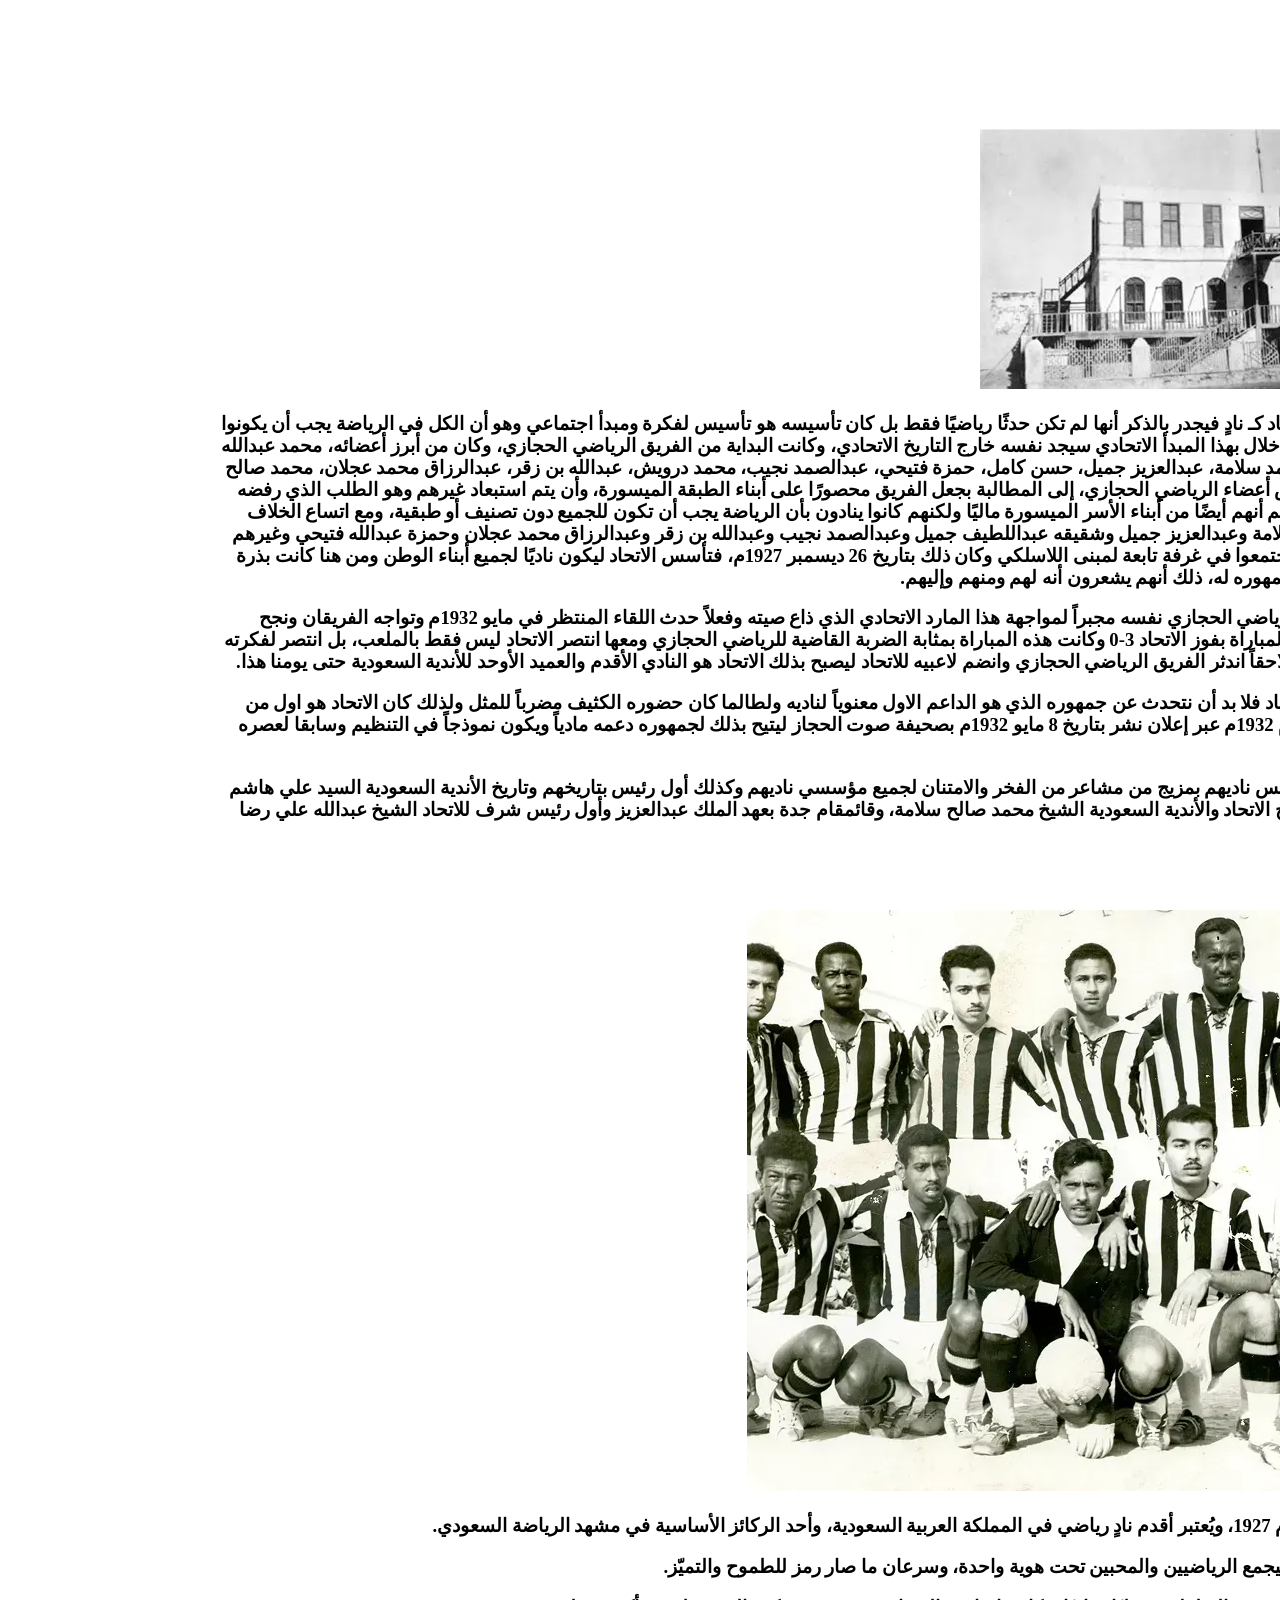
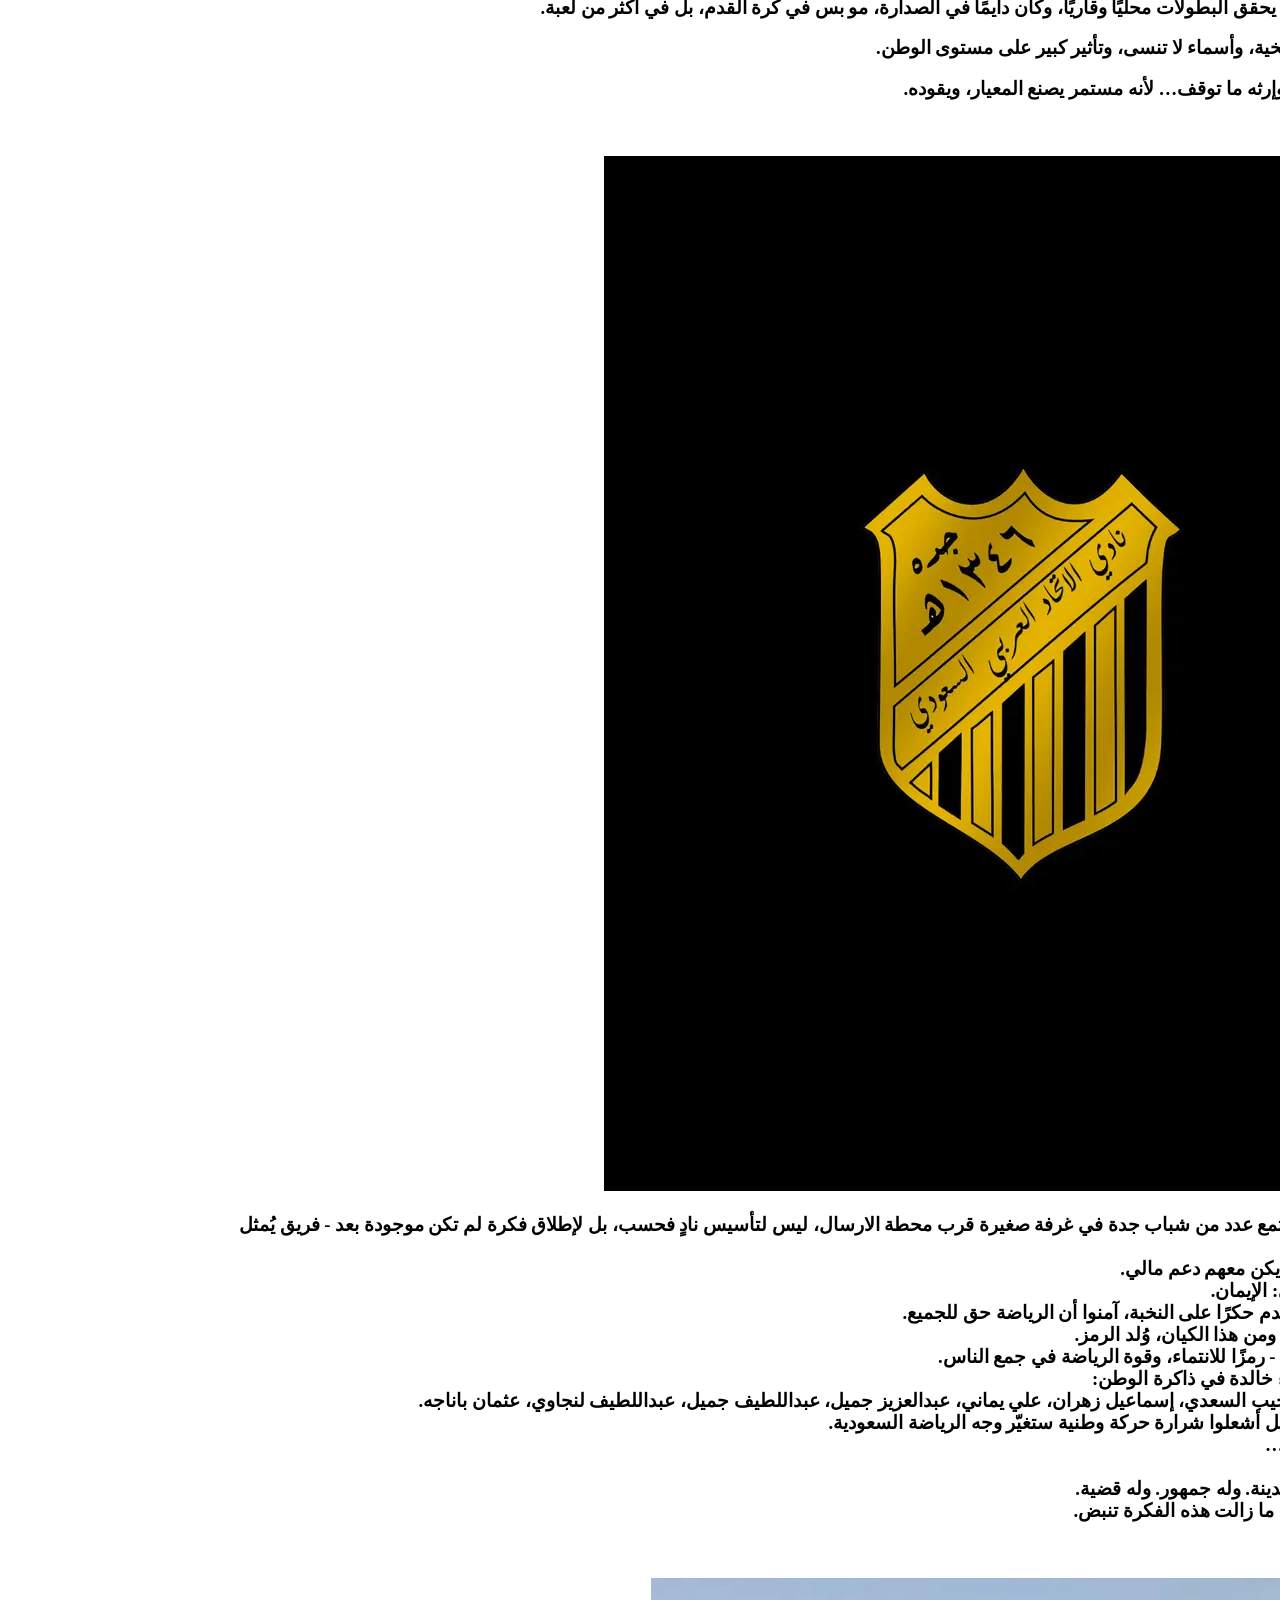
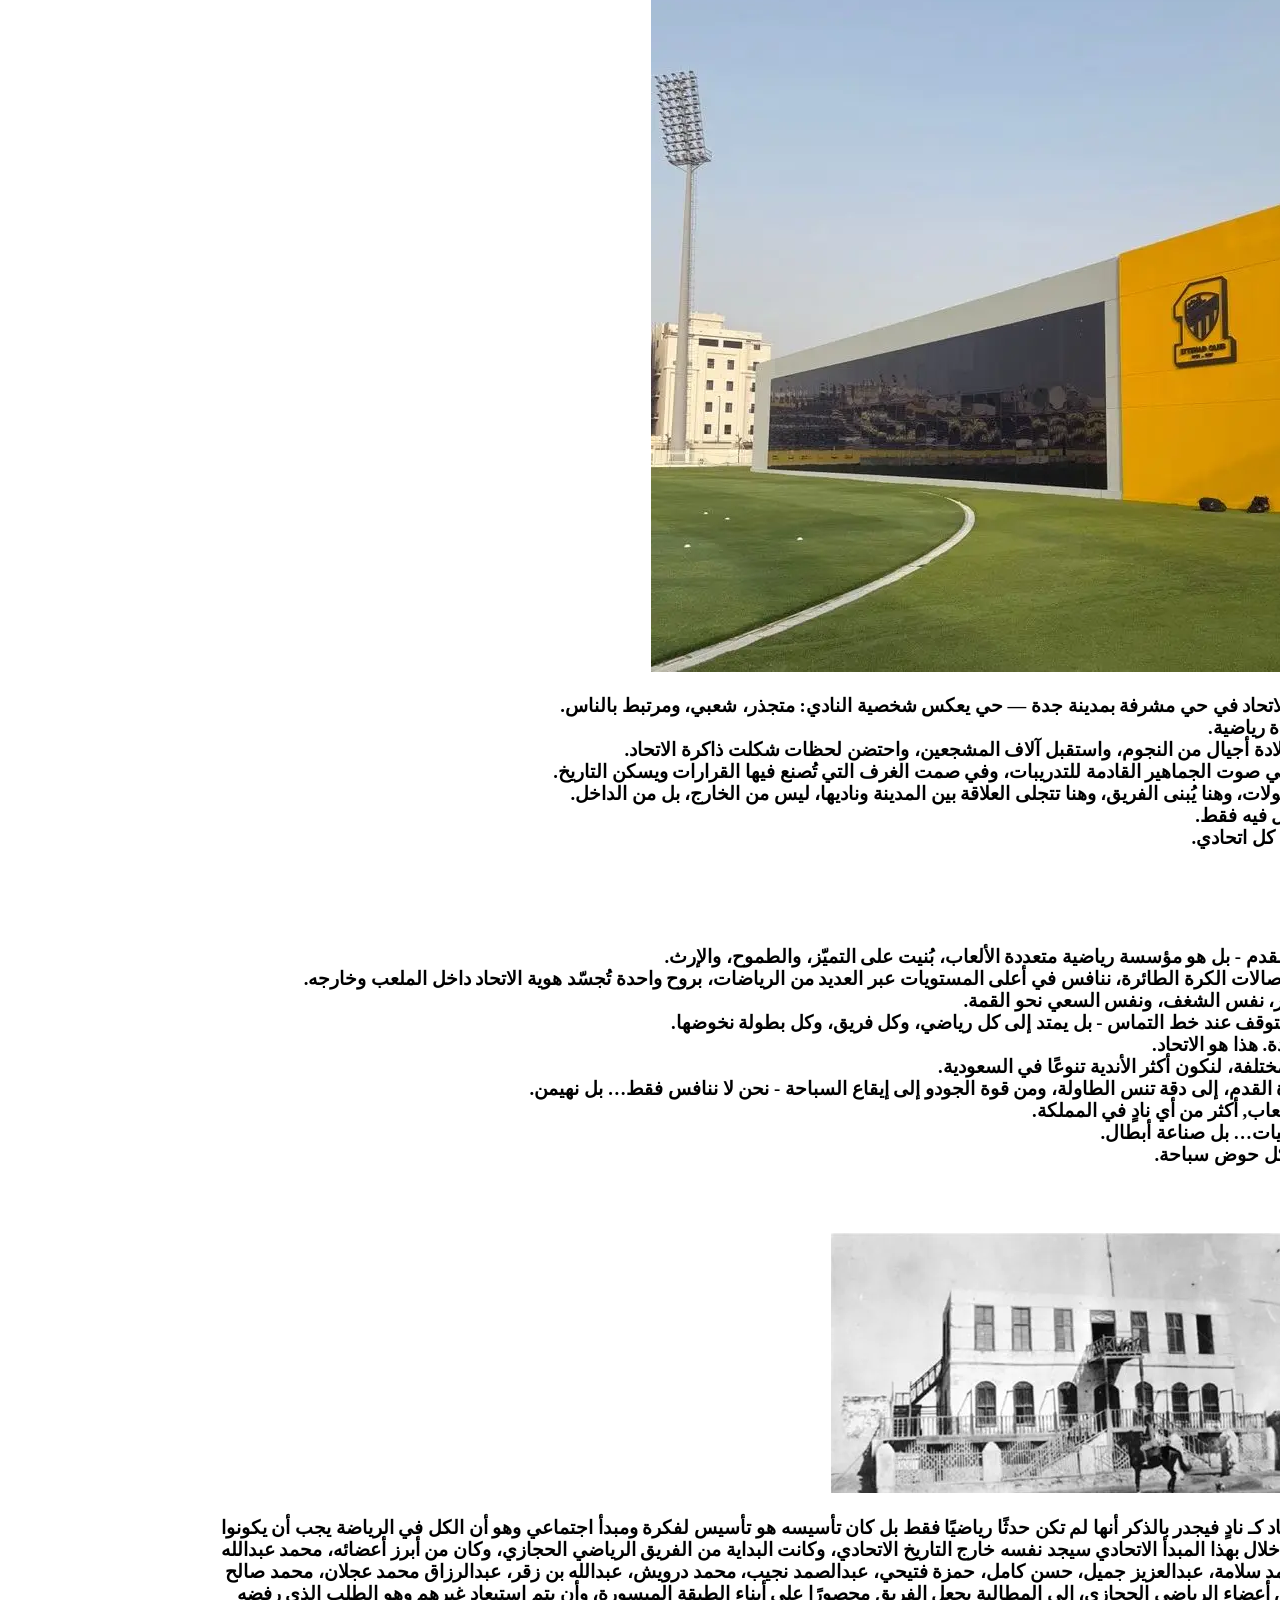
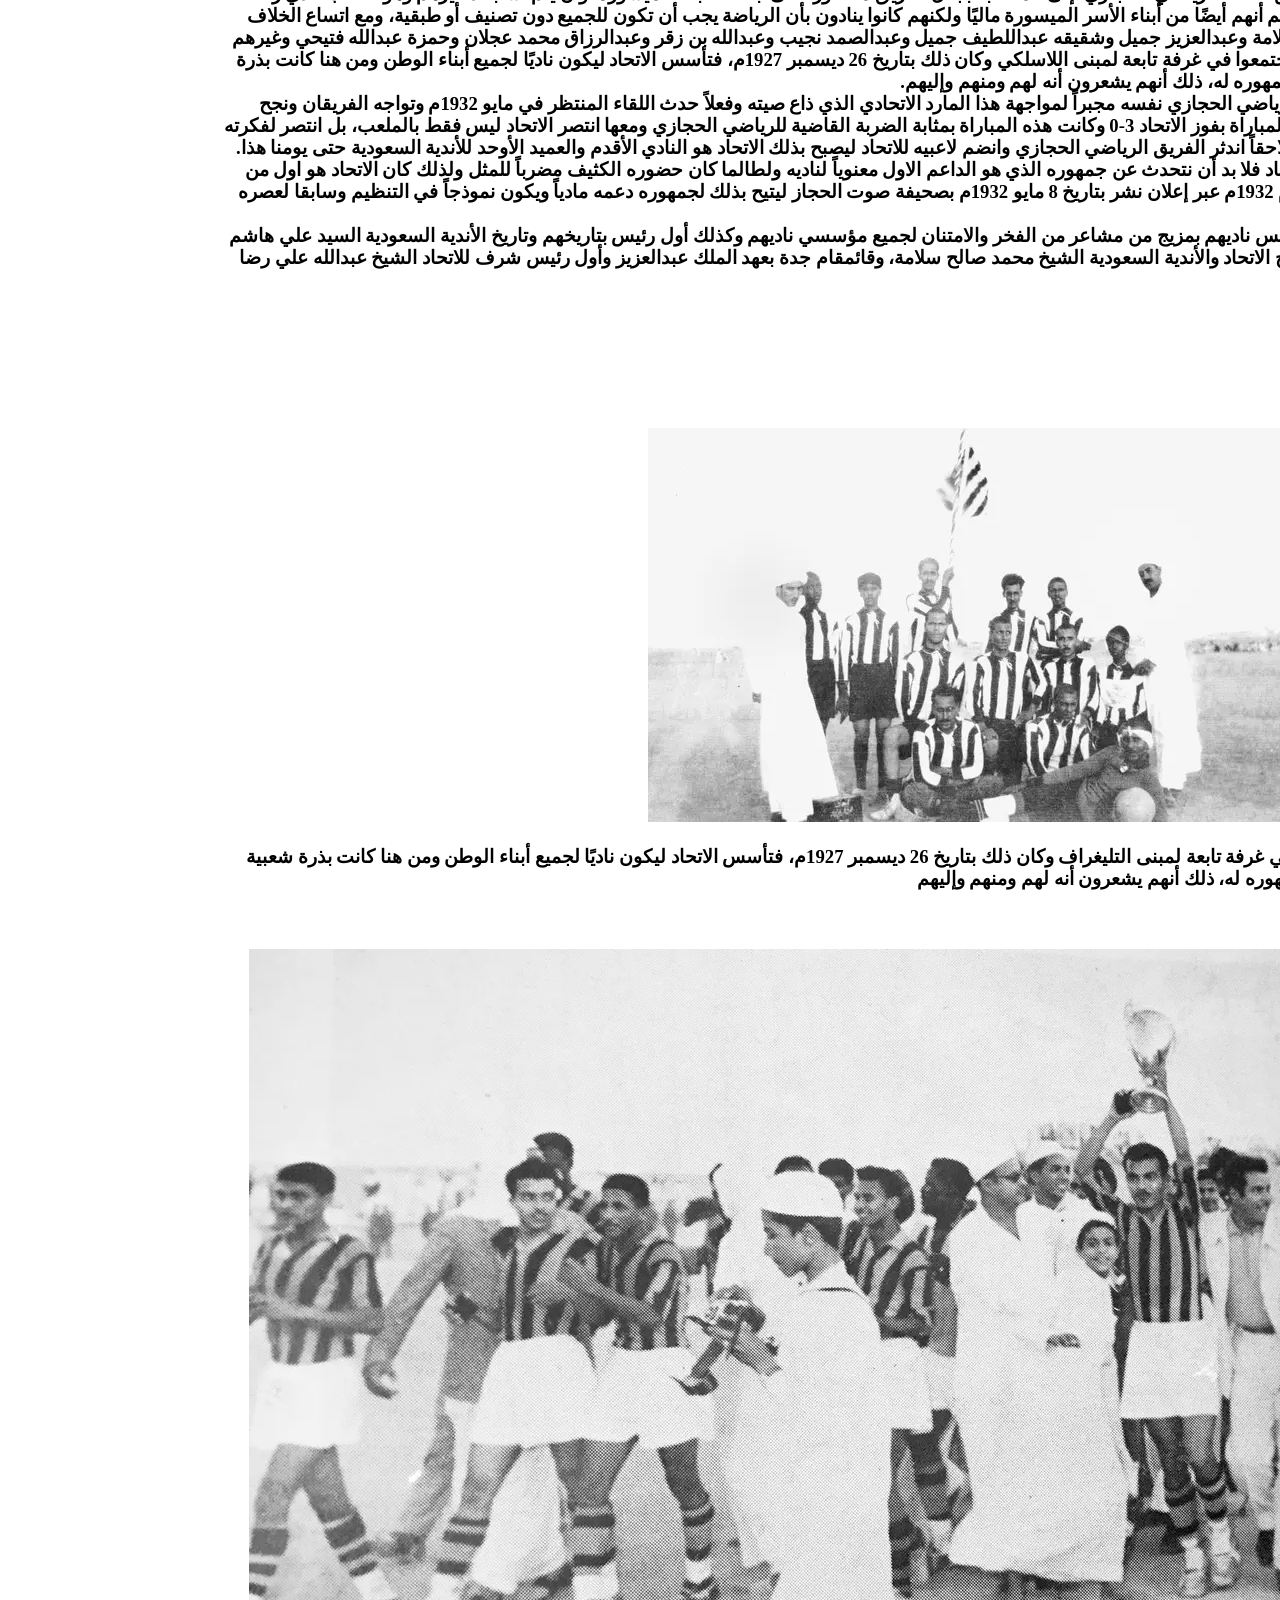
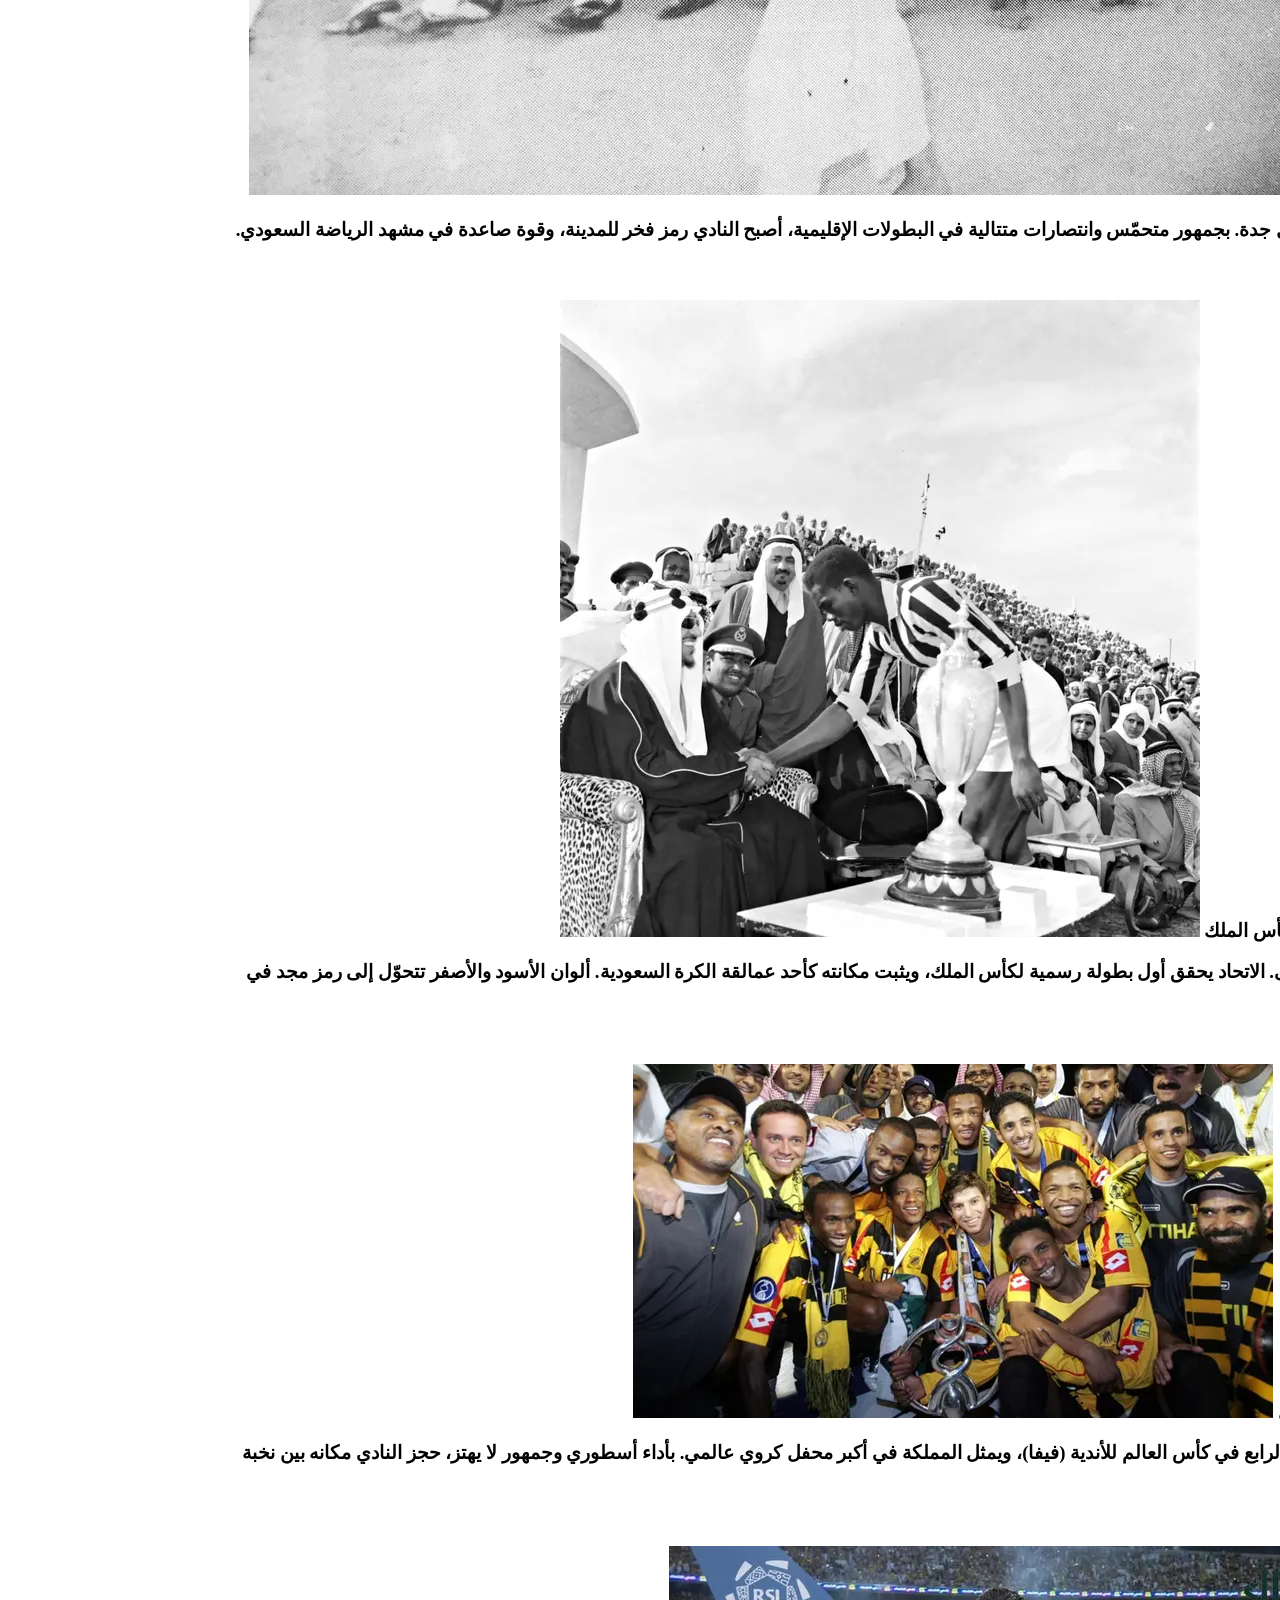
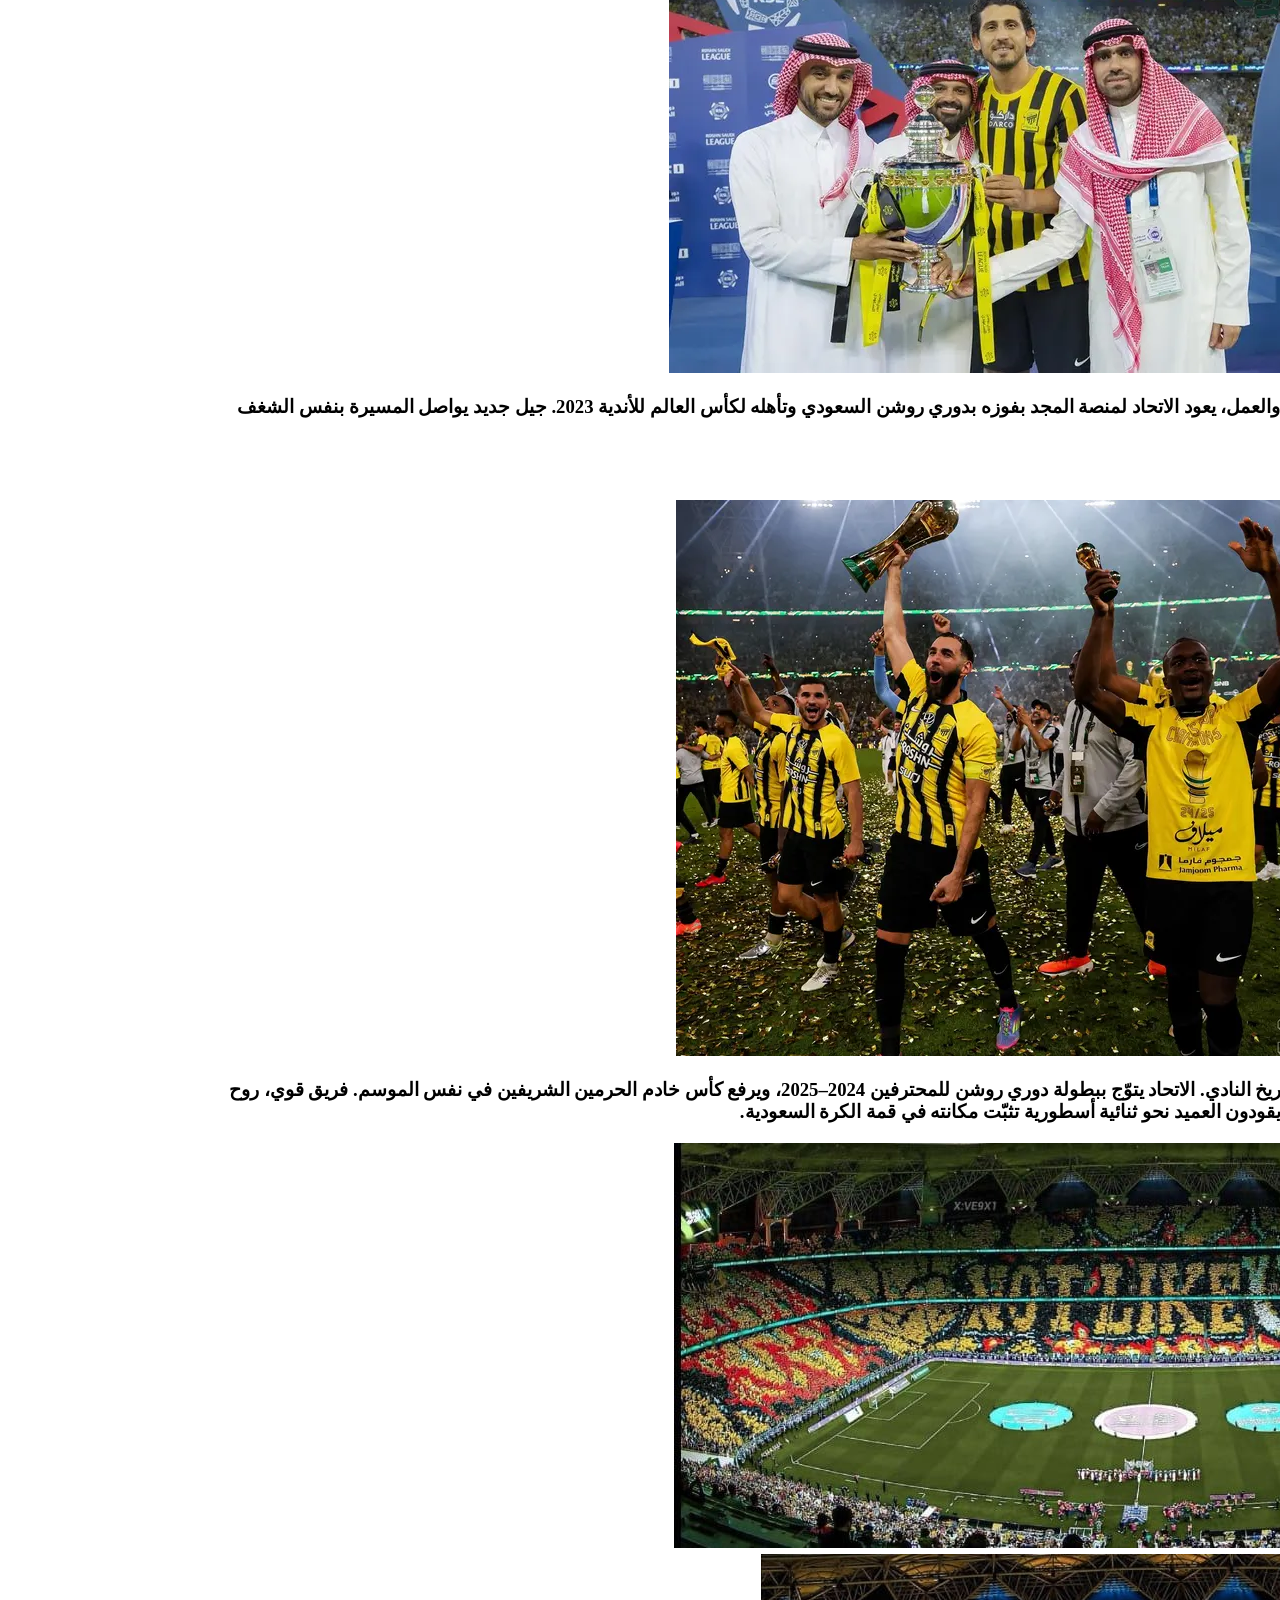
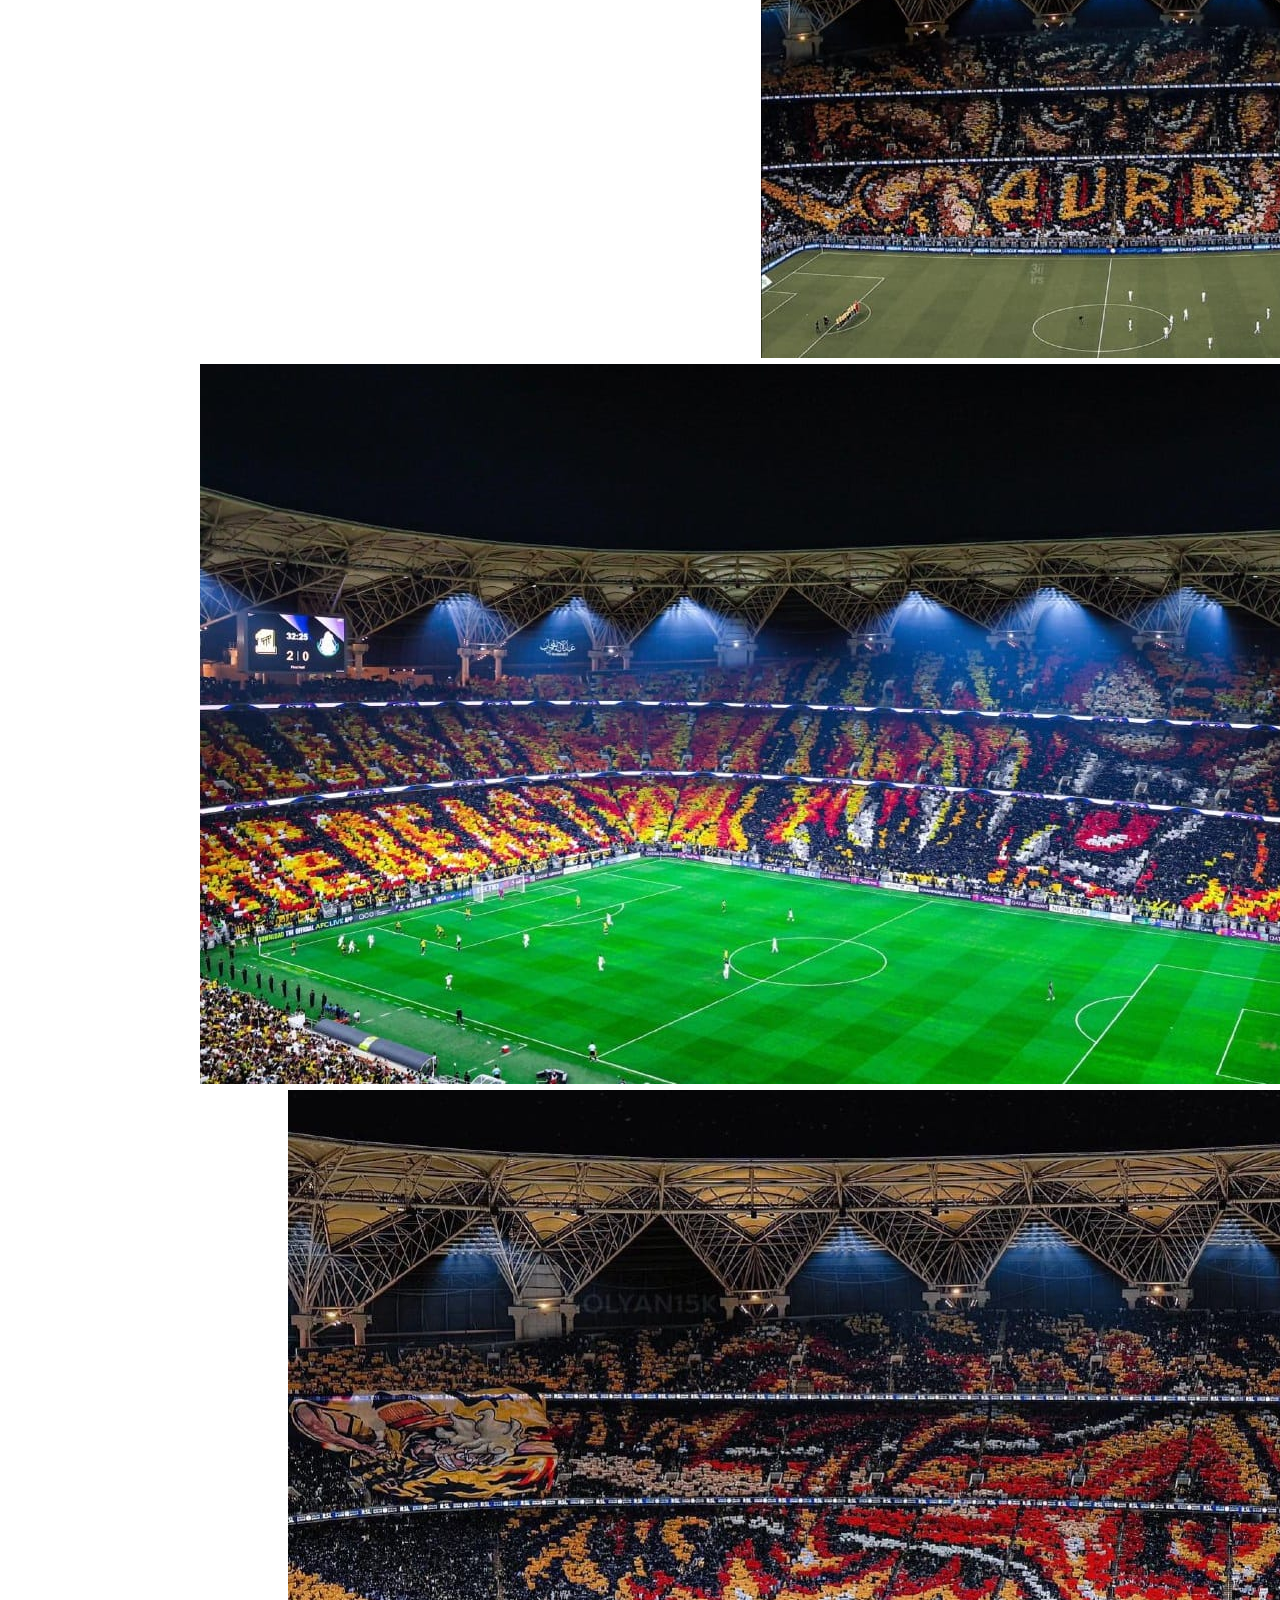
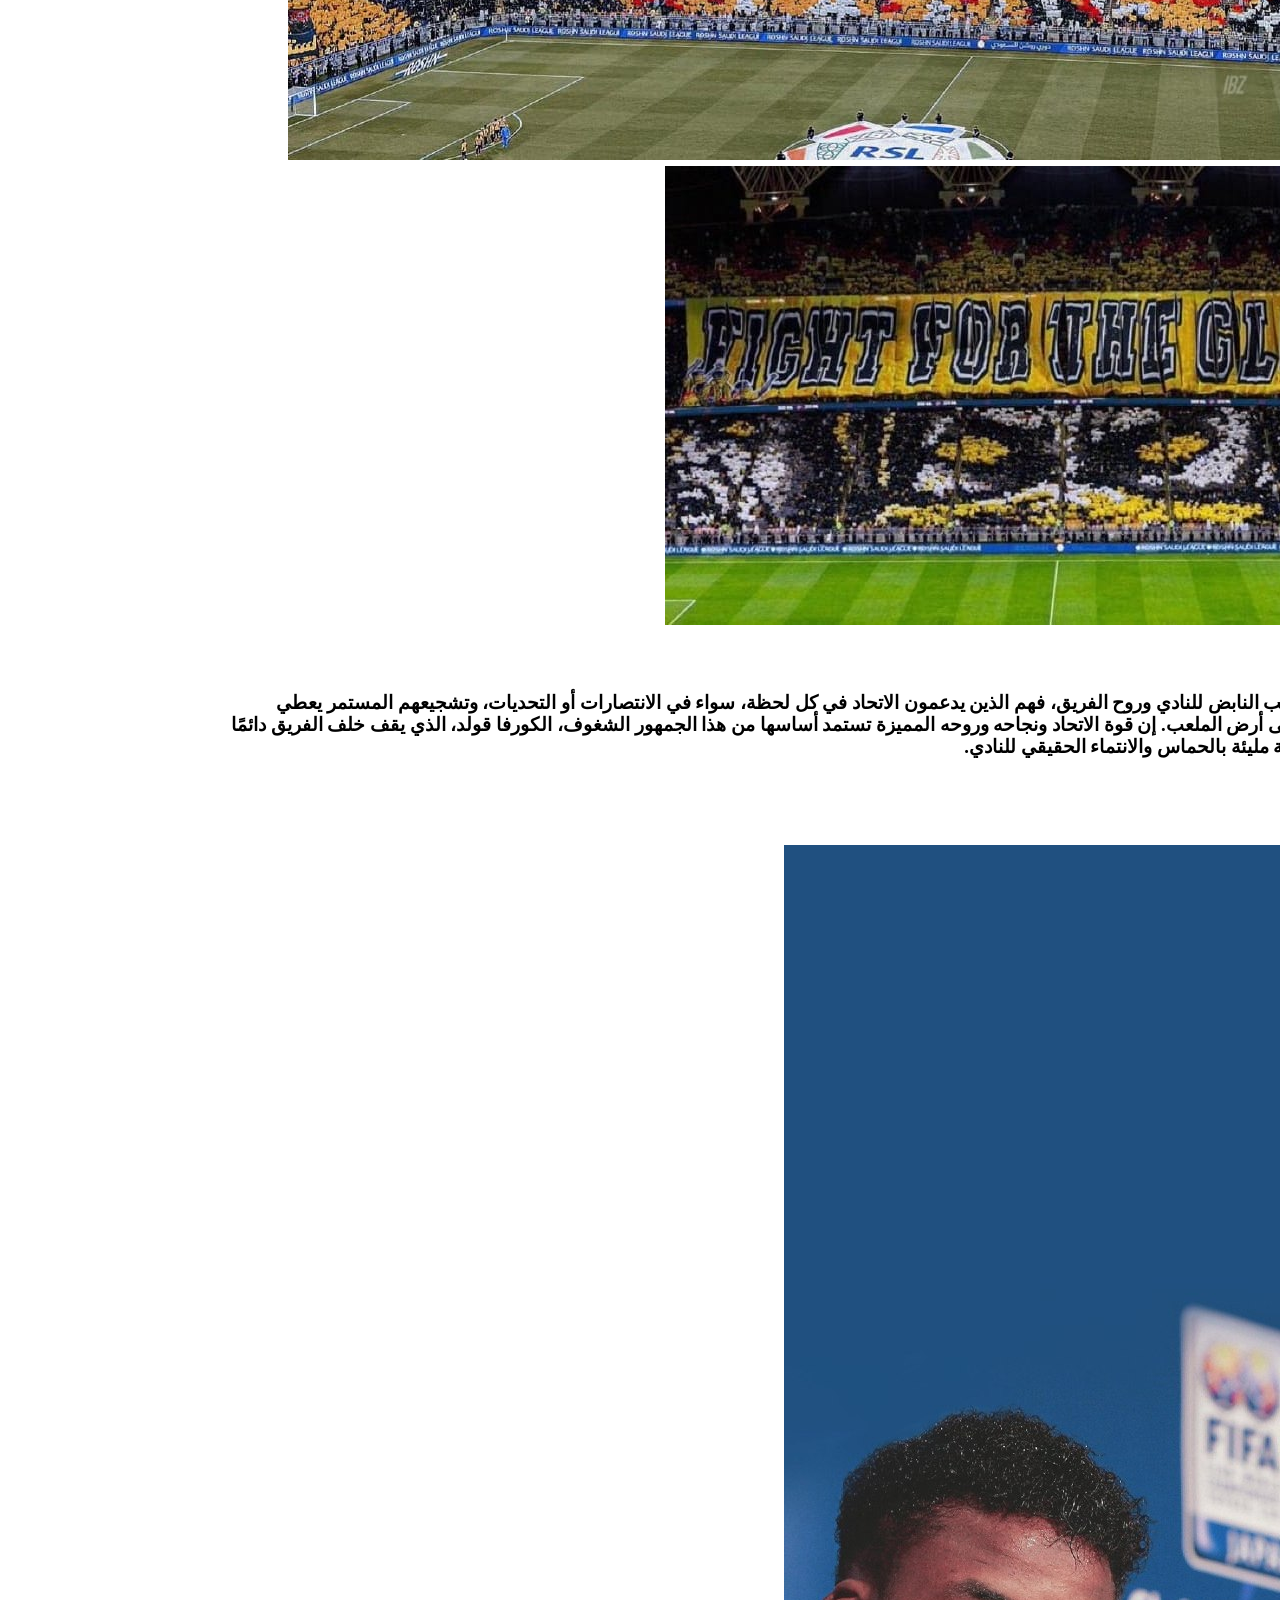
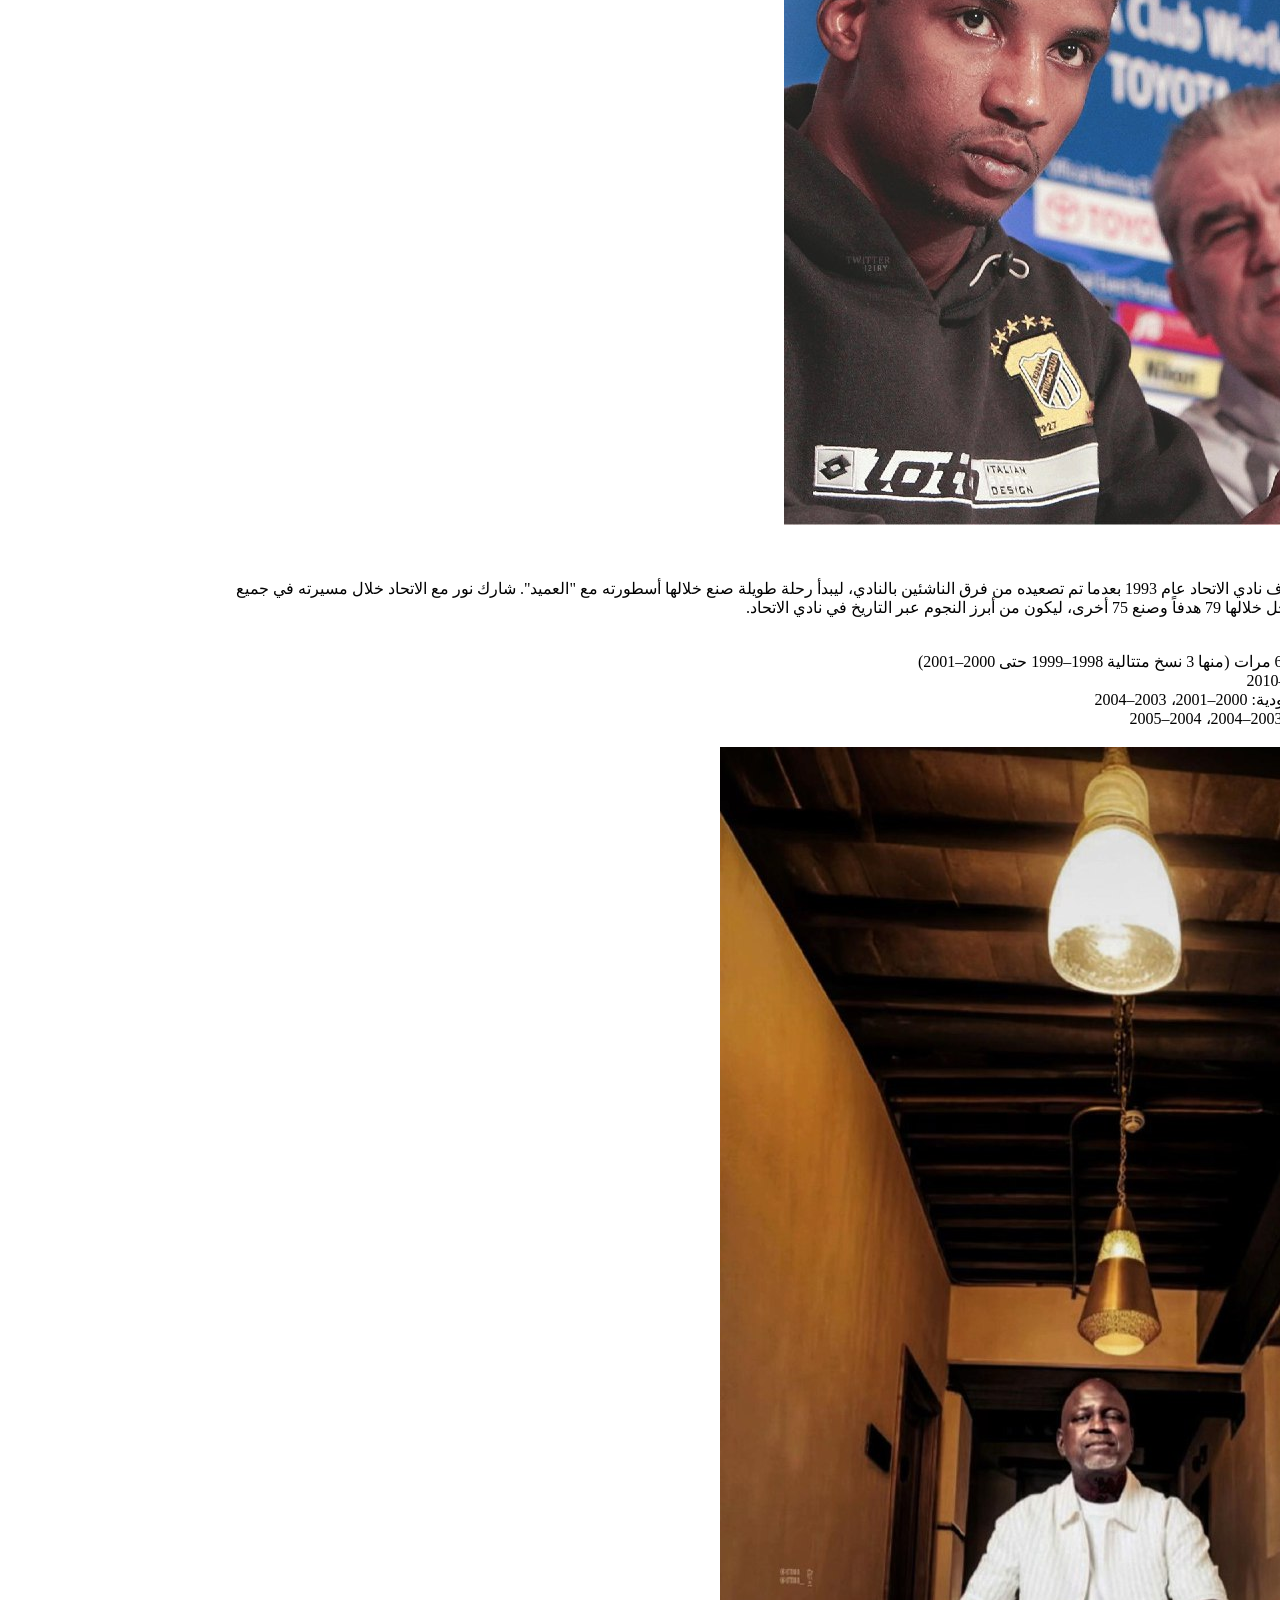
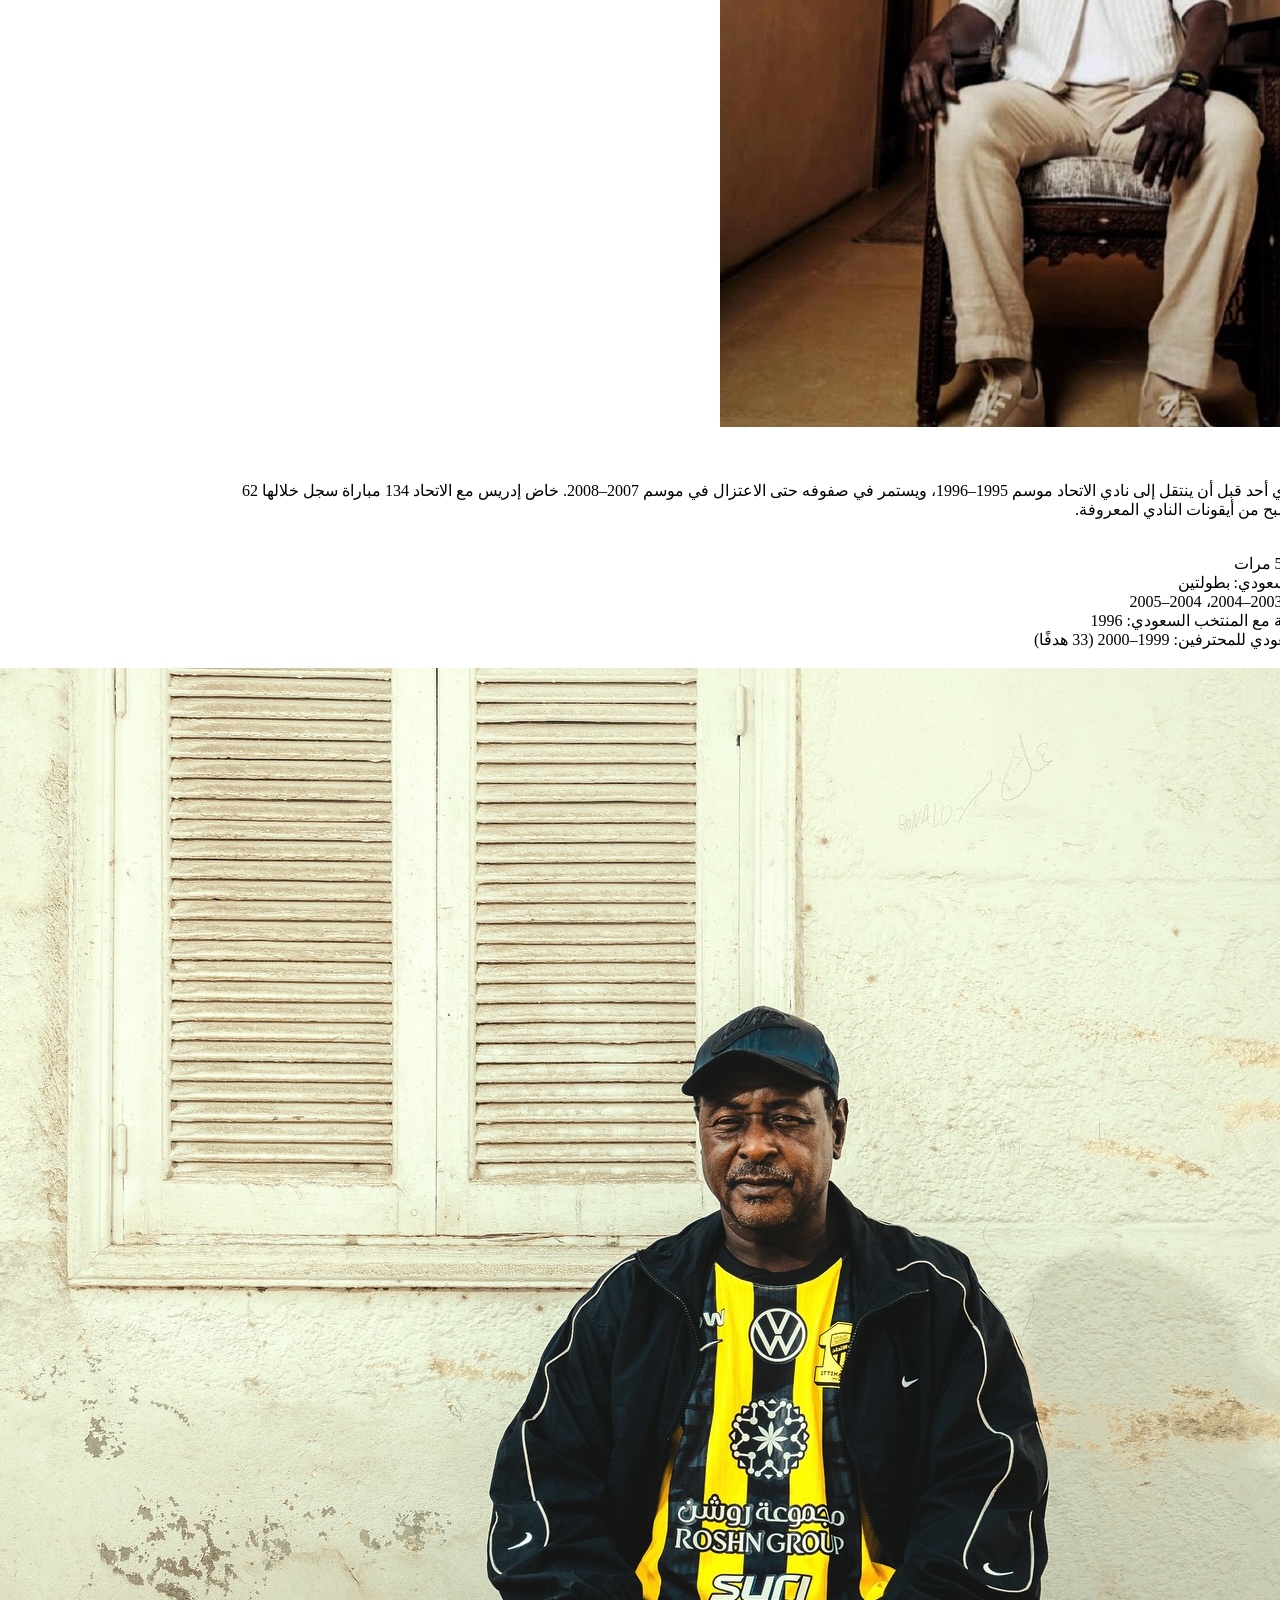
==== html/introduction/index.html @ 80cba33d "Introduction in HTML" ====
<!DOCTYPE html>
<html lang="en">
<head>
    <meta charset="UTF-8">
    <meta name="viewport" content="width=device-width, initial-scale=1.0">
    <title>عميد البلد</title>
</head>
<body dir="rtl">
    <h1>عميد البلد</h1>
    <h2>نظرة عامة
        <h3>النادي
            <img src="ce370990-7da7-45a1-986c-b01413948a49.jpg" alt="بداية الاتحاد من هنا">
                <p>عند الحديث عن نشأة الاتحاد كـ نادٍ فيجدر بالذكر أنها لم تكن حدثًا رياضيًا فقط بل كان تأسيسه هو تأسيس لفكرة ومبدأ اجتماعي وهو أن الكل في الرياضة يجب أن يكونوا متساوين وأن من يحاول الإخلال بهذا المبدأ الاتحادي سيجد نفسه خارج التاريخ الاتحادي، وكانت البداية من الفريق الرياضي الحجازي، وكان من أبرز أعضائه، محمد عبدالله علي رضا، محمد صالح محمد سلامة، عبدالعزيز جميل، حسن كامل، حمزة فتيحي، عبدالصمد نجيب، محمد درويش، عبدالله بن زقر، عبدالرزاق محمد عجلان، محمد صالح محمد سلامة وقد اتجه بعض أعضاء الرياضي الحجازي، إلى المطالبة بجعل الفريق محصورًا على أبناء الطبقة الميسورة، وأن يتم استبعاد غيرهم وهو الطلب الذي رفضه الجزء الآخر من الأعضاء رغم أنهم أيضًا من أبناء الأسر الميسورة ماليًا ولكنهم كانوا ينادون بأن الرياضة يجب أن تكون للجميع دون تصنيف أو طبقية، ومع اتساع الخلاف قرر كل من محمد صالح سلامة وعبدالعزيز جميل وشقيقه عبداللطيف جميل وعبدالصمد نجيب وعبدالله بن زقر وعبدالرزاق محمد عجلان وحمزة عبدالله فتيحي وغيرهم أن يأسسوا نادي الاتحاد واجتمعوا في غرفة تابعة لمبنى اللاسلكي وكان ذلك بتاريخ 26 ديسمبر 1927م، فتأسس الاتحاد ليكون ناديًا لجميع أبناء الوطن ومن هنا كانت بذرة شعبية الاتحاد وسر محبة جمهوره له، ذلك أنهم يشعرون أنه لهم ومنهم وإليهم.</p>
                <p>ومع الوقت وجد الفريق الرياضي الحجازي نفسه مجبراً لمواجهة هذا المارد الاتحادي الذي ذاع صيته وفعلاً حدث اللقاء المنتظر في مايو 1932م وتواجه الفريقان ونجح الاتحاد بالفوز حيث انتهت المباراة بفوز الاتحاد 3-0 وكانت هذه المباراة بمثابة الضربة القاضية للرياضي الحجازي ومعها انتصر الاتحاد ليس فقط بالملعب، بل انتصر لفكرته ومبدأه الذي بسببه نشأ، ولاحقاً اندثر الفريق الرياضي الحجازي وانضم لاعبيه للاتحاد ليصبح بذلك الاتحاد هو النادي الأقدم والعميد الأوحد للأندية السعودية حتى يومنا هذا.</p>
                <p>وبالحديث عن تأسيس الاتحاد فلا بد أن نتحدث عن جمهوره الذي هو الداعم الاول معنوياً لناديه ولطالما كان حضوره الكثيف مضرباً للمثل ولذلك كان الاتحاد هو اول من ادخل نظام التذاكر في عام 1932م عبر إعلان نشر بتاريخ 8 مايو 1932م بصحيفة صوت الحجاز ليتيح بذلك لجمهوره دعمه مادياً ويكون نموذجاً في التنظيم وسابقا لعصره في استحداث الانظمة.</p>
                <p>ويتذكر الاتحاديون قصة تأسس ناديهم بمزيج من مشاعر من الفخر والامتنان لجميع مؤسسي ناديهم وكذلك أول رئيس بتاريخهم وتاريخ الأندية السعودية السيد علي هاشم سلطان، وأول مدرب بتاريخ الاتحاد والأندية السعودية الشيخ محمد صالح سلامة، وقائمقام جدة بعهد الملك عبدالعزيز وأول رئيس شرف للاتحاد الشيخ عبدالله علي رضا رحمهم الله جميعاً.</p>
        </h3>

    </h2>
    <h2>عن النادي
        <h3>تأسيس نادي الاتحاد
            <img src="6b9c3470-b865-4777-b3fa-453f59f544c2.jpg" alt="أول تشكيلة رسمية للاتحاد">
            <p>تأسس نادي الاتحاد في عام 1927، ويُعتبر أقدم نادٍ رياضي في المملكة العربية السعودية، وأحد الركائز الأساسية في مشهد الرياضة السعودي.</p>
            <p>من قلب جدة، جاء الاتحاد ليجمع الرياضيين والمحبين تحت هوية واحدة، وسرعان ما صار رمز للطموح والتميّز.</p>
            <p>الاتحاد كان أول نادٍ سعودي يحقق البطولات محليًا وقاريًا، وكان دايمًا في الصدارة، مو بس في كرة القدم، بل في أكثر من لعبة.</p>
            <p>تاريخه مليان انتصارات تاريخية، وأسماء لا تنسى، وتأثير كبير على مستوى الوطن.</p>
            <p>الاتحاد دايمًا كان "الأول"، وإرثه ما توقف… لأنه مستمر يصنع المعيار، ويقوده.</p>
        </h3><br>

        <h3>بدايتنا
            <img src="9ff37081-b71b-422c-95f3-7d9ad2a4f783.jpg" alt="أول شعار للنادي">
            <p>في ٢٥ ديسمبر ١٩٢٧م، اجتمع عدد من شباب جدة في غرفة صغيرة قرب محطة الارسال، ليس لتأسيس نادٍ فحسب، بل لإطلاق فكرة لم تكن موجودة بعد - فريق يُمثل الناس وينتمي لهم. <br>
لم يكونوا رجال أعمال. لم يكن معهم دعم مالي. <br>
لكن كان لديهم شيء أقوى: الإيمان. <br>
في وقت كانت فيه كرة القدم حكرًا على النخبة، آمنوا أن الرياضة حق للجميع. <br>
ومن هذا الإيمان، وُلد كيان. ومن هذا الكيان، وُلد الرمز. <br>
أطلقوا عليه اسم "الاتحاد" - رمزًا للانتماء، وقوة الرياضة في جمع الناس. <br>
شارك في التأسيس أسماء خالدة في ذاكرة الوطن: <br>
حمزة فتيحي، عبدالصمد نجيب السعدي، إسماعيل زهران، علي يماني، عبدالعزيز جميل، عبداللطيف جميل، عبداللطيف لنجاوي، عثمان باناجه. <br>
لم يؤسسوا فريقًا فقط… بل أشعلوا شرارة حركة وطنية ستغيّر وجه الرياضة السعودية. <br>
هذه لم تكن مجرد بداية نادٍ… <br>
بل ولادة فكرة: <br>
أن يكون للنادي روح. وله مدينة. وله جمهور. وله قضية. <br>
وبعد ما يقارب المئة عام… ما زالت هذه الفكرة تنبض.</p>
        </h3><br>

        <h3>مقر النادي
            <img src="54cca29f-4c2d-473a-ad0d-8c5444d39071.jpg" alt="مقر النادي">
            <p>يقع المقر الرسمي لنادي الاتحاد في حي مشرفة بمدينة جدة — حي يعكس شخصية النادي: متجذر، شعبي، ومرتبط بالناس. <br>
هذا المقر ليس مجرد منشأة رياضية. <br>
بل هو معلمٌ تاريخي شهد ولادة أجيال من النجوم، واستقبل آلاف المشجعين، واحتضن لحظات شكلت ذاكرة الاتحاد. <br>
في كل زاوية من ممراته، في صوت الجماهير القادمة للتدريبات، وفي صمت الغرف التي تُصنع فيها القرارات ويسكن التاريخ. <br>
من هنا، تخرج قرارات البطولات، وهنا يُبنى الفريق، وهنا تتجلى العلاقة بين المدينة وناديها، ليس من الخارج، بل من الداخل. <br>
مقر الاتحاد ليس مكانًا نعمل فيه فقط. <br>
بل هو البيت الذي ينتمي له كل اتحادي.</p>
        </h3><br>

        <h3>الرياضات المختلفة
            <p>اتحاد ليس مجرد نادٍ لكرة القدم - بل هو مؤسسة رياضية متعددة الألعاب، بُنيت على التميّز، والطموح، والإرث. <br>
من ملاعب كرة السلة إلى صالات الكرة الطائرة، ننافس في أعلى المستويات عبر العديد من الرياضات، بروح واحدة تُجسّد هوية الاتحاد داخل الملعب وخارجه. <br>
كل لعبة تحمل نفس الشعار، نفس الشغف، ونفس السعي نحو القمة. <br>
التزامنا بصناعة الأبطال لا يتوقف عند خط التماس - بل يمتد إلى كل رياضي، وكل فريق، وكل بطولة نخوضها. <br>
رياضات متعددة. هوية واحدة. هذا هو الاتحاد. <br>
نقود المملكة بـ ١٨ رياضة مختلفة، لنكون أكثر الأندية تنوعًا في السعودية. <br>
من زئير المدرجات في كرة القدم، إلى دقة تنس الطاولة، ومن قوة الجودو إلى إيقاع السباحة - نحن لا ننافس فقط… بل نهيمن. <br>
١٬٣٤١ بطولة عبر جميع الألعاب, أكثر من أي نادٍ في المملكة. <br>
وليس الهدف مجرد الميداليات… بل صناعة أبطال. <br>
في كل لعبة، وكل صالة، وكل حوض سباحة. <br>
            </p>
        </h3>

    </h2>
    <h2>التاريخ
        <h3>98 سنة من المجد والتاريخ
            <img src="ce370990-7da7-45a1-986c-b01413948a49.jpg" alt="من هنا بدأ المجد">
            <p>عند الحديث عن نشأة الاتحاد كـ نادٍ فيجدر بالذكر أنها لم تكن حدثًا رياضيًا فقط بل كان تأسيسه هو تأسيس لفكرة ومبدأ اجتماعي وهو أن الكل في الرياضة يجب أن يكونوا متساوين وأن من يحاول الإخلال بهذا المبدأ الاتحادي سيجد نفسه خارج التاريخ الاتحادي، وكانت البداية من الفريق الرياضي الحجازي، وكان من أبرز أعضائه، محمد عبدالله علي رضا، محمد صالح محمد سلامة، عبدالعزيز جميل، حسن كامل، حمزة فتيحي، عبدالصمد نجيب، محمد درويش، عبدالله بن زقر، عبدالرزاق محمد عجلان، محمد صالح محمد سلامة وقد اتجه بعض أعضاء الرياضي الحجازي، إلى المطالبة بجعل الفريق محصورًا على أبناء الطبقة الميسورة، وأن يتم استبعاد غيرهم وهو الطلب الذي رفضه الجزء الآخر من الأعضاء رغم أنهم أيضًا من أبناء الأسر الميسورة ماليًا ولكنهم كانوا ينادون بأن الرياضة يجب أن تكون للجميع دون تصنيف أو طبقية، ومع اتساع الخلاف قرر كل من محمد صالح سلامة وعبدالعزيز جميل وشقيقه عبداللطيف جميل وعبدالصمد نجيب وعبدالله بن زقر وعبدالرزاق محمد عجلان وحمزة عبدالله فتيحي وغيرهم أن يأسسوا نادي الاتحاد واجتمعوا في غرفة تابعة لمبنى اللاسلكي وكان ذلك بتاريخ 26 ديسمبر 1927م، فتأسس الاتحاد ليكون ناديًا لجميع أبناء الوطن ومن هنا كانت بذرة شعبية الاتحاد وسر محبة جمهوره له، ذلك أنهم يشعرون أنه لهم ومنهم وإليهم. <br>
ومع الوقت وجد الفريق الرياضي الحجازي نفسه مجبراً لمواجهة هذا المارد الاتحادي الذي ذاع صيته وفعلاً حدث اللقاء المنتظر في مايو 1932م وتواجه الفريقان ونجح الاتحاد بالفوز حيث انتهت المباراة بفوز الاتحاد 3-0 وكانت هذه المباراة بمثابة الضربة القاضية للرياضي الحجازي ومعها انتصر الاتحاد ليس فقط بالملعب، بل انتصر لفكرته ومبدأه الذي بسببه نشأ، ولاحقاً اندثر الفريق الرياضي الحجازي وانضم لاعبيه للاتحاد ليصبح بذلك الاتحاد هو النادي الأقدم والعميد الأوحد للأندية السعودية حتى يومنا هذا. <br>
وبالحديث عن تأسيس الاتحاد فلا بد أن نتحدث عن جمهوره الذي هو الداعم الاول معنوياً لناديه ولطالما كان حضوره الكثيف مضرباً للمثل ولذلك كان الاتحاد هو اول من ادخل نظام التذاكر في عام 1932م عبر إعلان نشر بتاريخ 8 مايو 1932م بصحيفة صوت الحجاز ليتيح بذلك لجمهوره دعمه مادياً ويكون نموذجاً في التنظيم وسابقا لعصره في استحداث الانظمة. <br>
ويتذكر الاتحاديون قصة تأسس ناديهم بمزيج من مشاعر من الفخر والامتنان لجميع مؤسسي ناديهم وكذلك أول رئيس بتاريخهم وتاريخ الأندية السعودية السيد علي هاشم سلطان، وأول مدرب بتاريخ الاتحاد والأندية السعودية الشيخ محمد صالح سلامة، وقائمقام جدة بعهد الملك عبدالعزيز وأول رئيس شرف للاتحاد الشيخ عبدالله علي رضا رحمهم الله جميعاً. <br> </p>
        </h3><br>

        <h3>تاريخ نادي الاتحاد
            <ol>
                <li>1927</li>
                <p>تأسيس نادي الاتحاد
                    <img src="50cfc5be-6aba-4ef3-be40-51bfab55c875.jpg" alt="تأسيس نادي الاتحاد">
                    <p>تأسس نادي الاتحاد في غرفة تابعة لمبنى التليغراف وكان ذلك بتاريخ 26 ديسمبر 1927م، فتأسس الاتحاد ليكون ناديًا لجميع أبناء الوطن ومن هنا كانت بذرة شعبية الاتحاد وسر محبة جمهوره له، ذلك أنهم يشعرون أنه لهم ومنهم وإليهم</p>
                </p>

            <li>1950-1960</li>
                <p>صعود الشعبية
                    <img src="bb42fa6b-f57e-4ecc-a6cf-018495dfce5c.jpg" alt="صعود الشعبية">
                    <p>الاتحاد أسر قلوب أهل جدة. بجمهور متحمّس وانتصارات متتالية في البطولات الإقليمية، أصبح النادي رمز فخر للمدينة، وقوة صاعدة في مشهد الرياضة السعودي.</p>
                </p>

            <li>1976</li>
                <p>أول بطولة رسمية لكأس الملك
                    <img src="5bd7cac8-0ccb-44e7-b4d3-ea7c12194447.jpg" alt="اول بطولة رسمية لكاس الملك">
                    <p>لحظة تاريخية لا تُنسى. الاتحاد يحقق أول بطولة رسمية لكأس الملك، ويثبت مكانته كأحد عمالقة الكرة السعودية. ألوان الأسود والأصفر تتحوّل إلى رمز مجد في الساحة الوطنية.</p>
                </p>

            <li>2005</li>
                <p>الظهور العالمي الأول
                    <img src="b6d25d45-826a-4515-90a3-253bf13430e0.jpg" alt="نهائي كاس اسيا 2004">
                    <p>الاتحاد يحقق المركز الرابع في كأس العالم للأندية (فيفا)، ويمثل المملكة في أكبر محفل كروي عالمي. بأداء أسطوري وجمهور لا يهتز، حجز النادي مكانه بين نخبة أندية العالم.</p>
                </p>

            <li>2023</li>
                <p>العودة إلى القمة
                    <img src="bc021890-5e6a-4426-be9c-4aa524175693.jpg" alt="الدوري الاستثنائي">
                    <p>بعد سنوات من البناء والعمل، يعود الاتحاد لمنصة المجد بفوزه بدوري روشن السعودي وتأهله لكأس العالم للأندية 2023. جيل جديد يواصل المسيرة بنفس الشغف القديم.</p>
                </p>

            <li>2025</li>
                <p>الثنائية التاريخية
                    <img src="5b65b9ff-4153-47fa-8fe8-d6097d4d06c5.jpg" alt="الحارقة عشر">
                    <p>موسم لا يُنسى في تاريخ النادي. الاتحاد يتوّج ببطولة دوري روشن للمحترفين 2024–2025، ويرفع كأس خادم الحرمين الشريفين في نفس الموسم. فريق قوي، روح لا تهدأ، وجمهور وفيّ يقودون العميد نحو ثنائية أسطورية تثبّت مكانته في قمة الكرة السعودية.</p>
                </p>
            </ol>
        </h3>
        
    </h2>

    <h2>الجمهور
        <img src="WhatsApp Image 2026-03-18 at 1.11.18 PM.jpeg" alt="تيفو الاتحاد">
        <img src="WhatsApp Image 2026-03-18 at 2.11.53 PM.jpeg" alt="تيفو الاتحاد">
        <img src="WhatsApp Image 2026-03-18 at 7.06.36 AM.jpeg" alt="تيفو الاتحاد">
        <img src="WhatsApp Image 2026-03-18 at 7.06.40 AM.jpeg" alt="تيفو الاتحاد">
        <img src="WhatsApp Image 2026-03-18 at 7.06.41 AM (1).jpeg" alt="تيفو الاتحاد">
        <h3>الرقم 12
            <p>جمهور نادي الاتحاد هو القلب النابض للنادي وروح الفريق، فهم الذين يدعمون الاتحاد في كل لحظة، سواء في الانتصارات أو التحديات، وتشجيعهم المستمر يعطي اللاعبين القوة والإصرار على أرض الملعب. إن قوة الاتحاد ونجاحه وروحه المميزة تستمد أساسها من هذا الجمهور الشغوف، الكورفا قولد، الذي يقف خلف الفريق دائمًا ويجعل كل مباراة تجربة حية مليئة بالحماس والانتماء الحقيقي للنادي.</p>
        </h3>
    </h2>

    <h2>أبرز اللاعبين</h2>
    <ul>
        <li>محمد نور</li>
        <img src="WhatsApp Image 2026-03-18 at 3.25.21 PM.jpeg" alt="محمد نور">

        <p>1993 – 2015</p>
        <p>انضم محمد نور إلى صفوف نادي الاتحاد عام 1993 بعدما تم تصعيده من فرق الناشئين بالنادي، ليبدأ رحلة طويلة صنع خلالها أسطورته مع "العميد". شارك نور مع الاتحاد خلال مسيرته في جميع البطولات 323 مباراة، سجل خلالها 79 هدفاً وصنع 75 أخرى، ليكون من أبرز النجوم عبر التاريخ في نادي الاتحاد.</p>
        <ul>الانجازات
            <li>الدوري السعودي: 6 مرات (منها 3 نسخ متتالية 1998–1999 حتى 2000–2001)</li>
            <li>كأس الملك: 2009–2010</li>
            <li>كأس السوبر السعودية: 2000–2001، 2003–2004</li>
            <li>دوري أبطال آسيا: 2003–2004، 2004–2005</li>
        </ul>
        <li>حمزة ادريس</li>
        <img src="WhatsApp Image 2026-03-18 at 3.25.21 PM (1).jpeg" alt="حمزة ادريس">

            <p>1995 – 2008</p>
        <p>نشأ حمزة إدريس في نادي أحد قبل أن ينتقل إلى نادي الاتحاد موسم 1995–1996، ويستمر في صفوفه حتى الاعتزال في موسم 2007–2008. خاض إدريس مع الاتحاد 134 مباراة سجل خلالها 62 هدفاً وصنع 16 أخرى، ليصبح من أيقونات النادي المعروفة.</p>
        <ul>الانجازات
            <li>الدوري السعودي: 5 مرات</li>
            <li>كأس ولي العهد السعودي: بطولتين</li>
            <li>دوري أبطال آسيا: 2003–2004، 2004–2005</li>
            <li>كأس الأمم الآسيوية مع المنتخب السعودي: 1996</li>
            <li>هداف الدوري السعودي للمحترفين: 1999–2000 (33 هدفًا)</li>
        </ul>
        <li>احمد جميل</li>
        <img src="524483202_17858991507462279_4301426509449797730_n.jpg" alt="احمد جميل">
        <p>1984 – نهاية العقد الأول من الألفية</p>
        <p>لعب أحمد جميل في صفوف الاتحاد بالفريق الأول عام 1984، وكتب خلال مسيرته الكثير من الإنجازات المميزة التي جعلته من أبرز اللاعبين في تاريخ النادي وله مكانة خاصة لدى الجماهير.</p>
        <ul>الانجازات:
            <li>كأس الملك: 1988</li>
            <li>كأس ولي العهد: 1991، 1996</li>
            <li>كأس دوري خادم الحرمين الشريفين: 1997–1999 (3 ألقاب)</li>
            <li>كأس الأمير فيصل بن فهد: 3 مرات</li>
            <li>كأس الأندية الخليجية: 1999</li>
            <li>كأس الكؤوس الآسيوية: 1998</li>
            <li>مع المنتخب السعودي: 117 مباراة دولية، كأس آسيا 1988 و1996، كأس الخليج 1994، المشاركة في كأس العالم 1994 و1998</li>
        </ul>
        <li>سيرجو ريكاردو (ابراهيم)</li>
        <img src="950_17af4c46b6.jpg" alt="ابراهيم">
        <p>2000 – 2001</p>
        <p>يعد البرازيلي ريكاردو من أبرز المحترفين الذين مثلوا نادي الاتحاد، وعلى رغم قصر فترته فإنه قدم مستويات مميزة وقاد الفريق لخمس بطولات مساهماً بقوة في تحقيقها.</p>
        <ul>الانجازات:
            <li>الدوري السعودي للمحترفين: 3 مرات</li>
            <li>كأس ولي العهد: 1 مرة</li>
        </ul>
        <li>رومارينهو</li>
        <img src="WhatsApp Image 2026-03-18 at 3.25.22 PM.jpeg" alt="رومارينهو">
        <p>2018 – 2025</p>
        <p>انضم البرازيلي رومارينيو إلى الاتحاد عام 2018 قادماً من الجزيرة الإماراتي، واستمر حتى موسم 2024–2025 وانتقل إلى نيوم. خاض مع الفريق 216 مباراة، سجل خلالها 99 هدفاً وصنع 31 أخرى، وأسهم في عودة الاتحاد إلى منصات التتويج بعد غياب طويل.</p>
        <ul>الانجازات
            <li>الدوري السعودي: 2022–2023</li>
            <li>كأس السوبر السعودية: 2022–2023</li>
            <li>البطولات العربية والقارية: أبرزها هداف كأس محمد السادس للأندية الأبطال</li>
        </ul>
    </ul>



    <table>
        <caption>البطولات</caption>
        <tr>
            <th>#</th>
            <th>اسم البطولة</th>
            <th>السنة</th>
        </tr>
        <tr>
            <td>1</td>
            <td>بطولة العمادة</td>
            <td>1933</td>
        </tr>
        <tr>
            <td>2</td>
            <td>دوري كأس الأمير عبدالله الفيصل “أول دوري”</td>
            <td>1958</td>
        </tr>
        <tr>
            <td>3</td>
            <td>كأس الأمير ماجد بن عبدالعزيز</td>
            <td>1958</td>
        </tr>
        <tr>
            <td>4</td>
            <td>كأس وزارة الداخلية</td>
            <td>1958</td>
        </tr>
        <tr>
            <td>5</td>
            <td>دوري كأس الأمير ماجد بن عبدالعزيز</td>
            <td>1959</td>
        </tr>
        <tr>
            <td>6</td>
            <td>كأس سمو الأمير منصور (رعاية الشباب)</td>
            <td>1959</td>
        </tr>
        <tr>
            <td>7</td>
            <td>دوري كأس الأمير ماجد بن عبدالعزيز</td>
            <td>1960</td>
        </tr>
        <tr>
            <td>8</td>
            <td>كأس الأمير ماجد بن عبدالعزيز</td>
            <td>1960</td>
        </tr>
        <tr>
            <td>9</td>
            <td>دوري كأس الأمير ماجد بن عبدالعزيز</td>
            <td>1961</td>
        </tr>
        <tr>
            <td>10</td>
            <td>كأس الأمير ماجد بن عبدالعزيز</td>
            <td>1961</td>
        </tr>
        <tr>
            <td>11</td>
            <td>دوري كأس الأمير ماجد بن عبدالعزيز</td>
            <td>1962</td>
        </tr>
        <tr>
            <td>12</td>
            <td>كأس الأمير ماجد بن عبدالعزيز</td>
            <td>1962</td>
        </tr>
        <tr>
            <td>13</td>
            <td>دوري كأس الأمير ماجد بن عبدالعزيز</td>
            <td>1963</td>
        </tr>
        <tr>
            <td>14</td>
            <td>كأس الأمير ماجد بن عبدالعزيز</td>
            <td>1963</td>
        </tr>
        <tr>
            <td>15</td>
            <td>دوري كأس الأمير ماجد بن عبدالعزيز</td>
            <td>1964</td>
        </tr>
        <tr>
            <td>16</td>
            <td>دوري كأس الأمير ماجد بن عبدالعزيز</td>
            <td>1965</td>
        </tr>
        <tr>
            <td>17</td>
            <td>دوري كأس الأمير ماجد بن عبدالعزيز</td>
            <td>1975</td>
        </tr>
        <tr>
            <td>18</td>
            <td>دوري كأس الأمير ماجد بن عبدالعزيز</td>
            <td>1976</td>
        </tr>
        <tr>
            <td>19</td>
            <td>كأس الأمير عبدالمجيد بن عبدالعزيز</td>
            <td>1986</td>
        </tr>
        <tr>
            <td>20</td>
            <td>كأس سمو ولي العهد</td>
            <td>1988</td>
        </tr>
        <tr>
            <td>21</td>
            <td>كأس الأمير عبدالمجيد بن عبدالعزيز</td>
            <td>1990</td>
        </tr>
        <tr>
            <td>22</td>
            <td>كأس الأمير عبدالمجيد بن عبدالعزيز</td>
            <td>1993</td>
        </tr>
        <tr>
            <td>23</td>
            <td>كأس الأمير عبدالمجيد بن عبدالعزيز</td>
            <td>1994</td>
        </tr>
        <tr>
            <td>24</td>
            <td>كأس النخبة العربية بسوريا</td>
            <td>1997</td>
        </tr>
        <tr>
            <td>25</td>
            <td>كأس ولي العهد</td>
            <td>1997</td>
        </tr>
        <tr>
            <td>26</td>
            <td>دوري كأس خادم الحرمين الشريفين</td>
            <td>1997</td>
        </tr>
        <tr>
            <td>27</td>
            <td>دوري أبطال آسيا</td>
            <td>1999</td>
        </tr>
        <tr>
            <td>28</td>
            <td>بطولة النخبة الخليجية</td>
            <td>1999</td>
        </tr>
        <tr>
            <td>29</td>
            <td>دوري كأس خادم الحرمين الشريفين</td>
            <td>1999</td>
        </tr>
        <tr>
            <td>30</td>
            <td>كأس الاتحاد السعودي لكرة القدم</td>
            <td>2000</td>
        </tr>
        <tr>
            <td>31</td>
            <td>كأس الكؤوس الآسيوية</td>
            <td>2000</td>
        </tr>
        <tr>
            <td>32</td>
            <td>دوري أبطال العرب</td>
            <td>2001</td>
        </tr>
        <tr>
            <td>33</td>
            <td>كأس دوري خادم الحرمين الشريفين</td>
            <td>2001</td>
        </tr>
        <tr>
            <td>34</td>
            <td>كأس الأمير فيصل بن فهد</td>
            <td>2002</td>
        </tr>
        <tr>
            <td>35</td>
            <td>دوري أبطال العرب</td>
            <td>2003</td>
        </tr>
        <tr>
            <td>36</td>
            <td>دوري أبطال آسيا</td>
            <td>2004</td>
        </tr>
        <tr>
            <td>37</td>
            <td>كأس دوري خادم الحرمين الشريفين</td>
            <td>2004</td>
        </tr>
        <tr>
            <td>38</td>
            <td>دوري أبطال آسيا</td>
            <td>2005</td>
        </tr>
        <tr>
            <td>39</td>
            <td>كأس دوري خادم الحرمين الشريفين</td>
            <td>2006</td>
        </tr>
        <tr>
            <td>40</td>
            <td>كأس دوري خادم الحرمين الشريفين</td>
            <td>2007</td>
        </tr>
        <tr>
            <td>41</td>
            <td>كأس خادم الحرمين الشريفين للأبطال</td>
            <td>2008</td>
        </tr>
        <tr>
            <td>42</td>
            <td>دوري المحترفين السعودي</td>
            <td>2009</td>
        </tr>
        <tr>
            <td>43</td>
            <td>كأس خادم الحرمين الشريفين</td>
            <td>2010</td>
        </tr>
        <tr>
            <td>44</td>
            <td>كأس خادم الحرمين الشريفين</td>
            <td>2013</td>
        </tr>
        <tr>
            <td>45</td>
            <td>كأس ولي العهد</td>
            <td>2017</td>
        </tr>
        <tr>
            <td>46</td>
            <td>كأس خادم الحرمين الشريفين</td>
            <td>2018</td>
        </tr>
        <tr>
            <td>47</td>
            <td>الدوري السعودي للمحترفين</td>
            <td>2022-23</td>
        </tr>
        <tr>
            <td>48</td>
            <td>الدوري السعودي للمحترفين</td>
            <td>2024-25</td>
        </tr>

    </table><br><br>


    <h2>تقييم تجربة حضور مباراة للاتحاد</h2>
    <form action="index.html">
        <label for="first_name">الاسم الاول </label>
        <input type="text" name="fname" id="fname">
        <label for="last_name">الاسم الاخير</label>
        <input type="text" name="lname" id="lname"><br><br>
        <label for="email">البريد الالكتروني</label>
        <input type="email" name="email" id="email"><br><br>
        <label for="select">أين شاهدت المباراة</label>
        <select name="select" id="select1">
            <option value="1">ملعب الاتماء</option>
            <option value="2">استاد الملك فيصل</option>
            <option value="3">الاول بارك</option>
            <option value="4">المملكة ارينا</option>
        </select><br><br>
        <label for="select2">تقييمك للمباراة</label>
        <select name="select2" id="select2">
            <option value="1">ممتازة</option>
            <option value="2">جيدة</option>
            <option value="3">عادية</option>
            <option value="4">سيئة</option>
        </select><br><br>
        <label for="textarea">اكتب رأيك أو اقتراحك</label>
        <textarea name="textarea" id="textarea"></textarea><br><br>

        <input type="checkbox" name="checkbox" id="checkbox">أوافق على مشاركة تقييمي لتحسين تجربة الجماهير<br><br><br>

        <button type="submit">إرسال التقييم</button><br><br><br>

        <a href="https://www.ittihadclub.sa/ar">لزيارة الموقع الرسمي</a>
        
    </form>
</body>
</html>
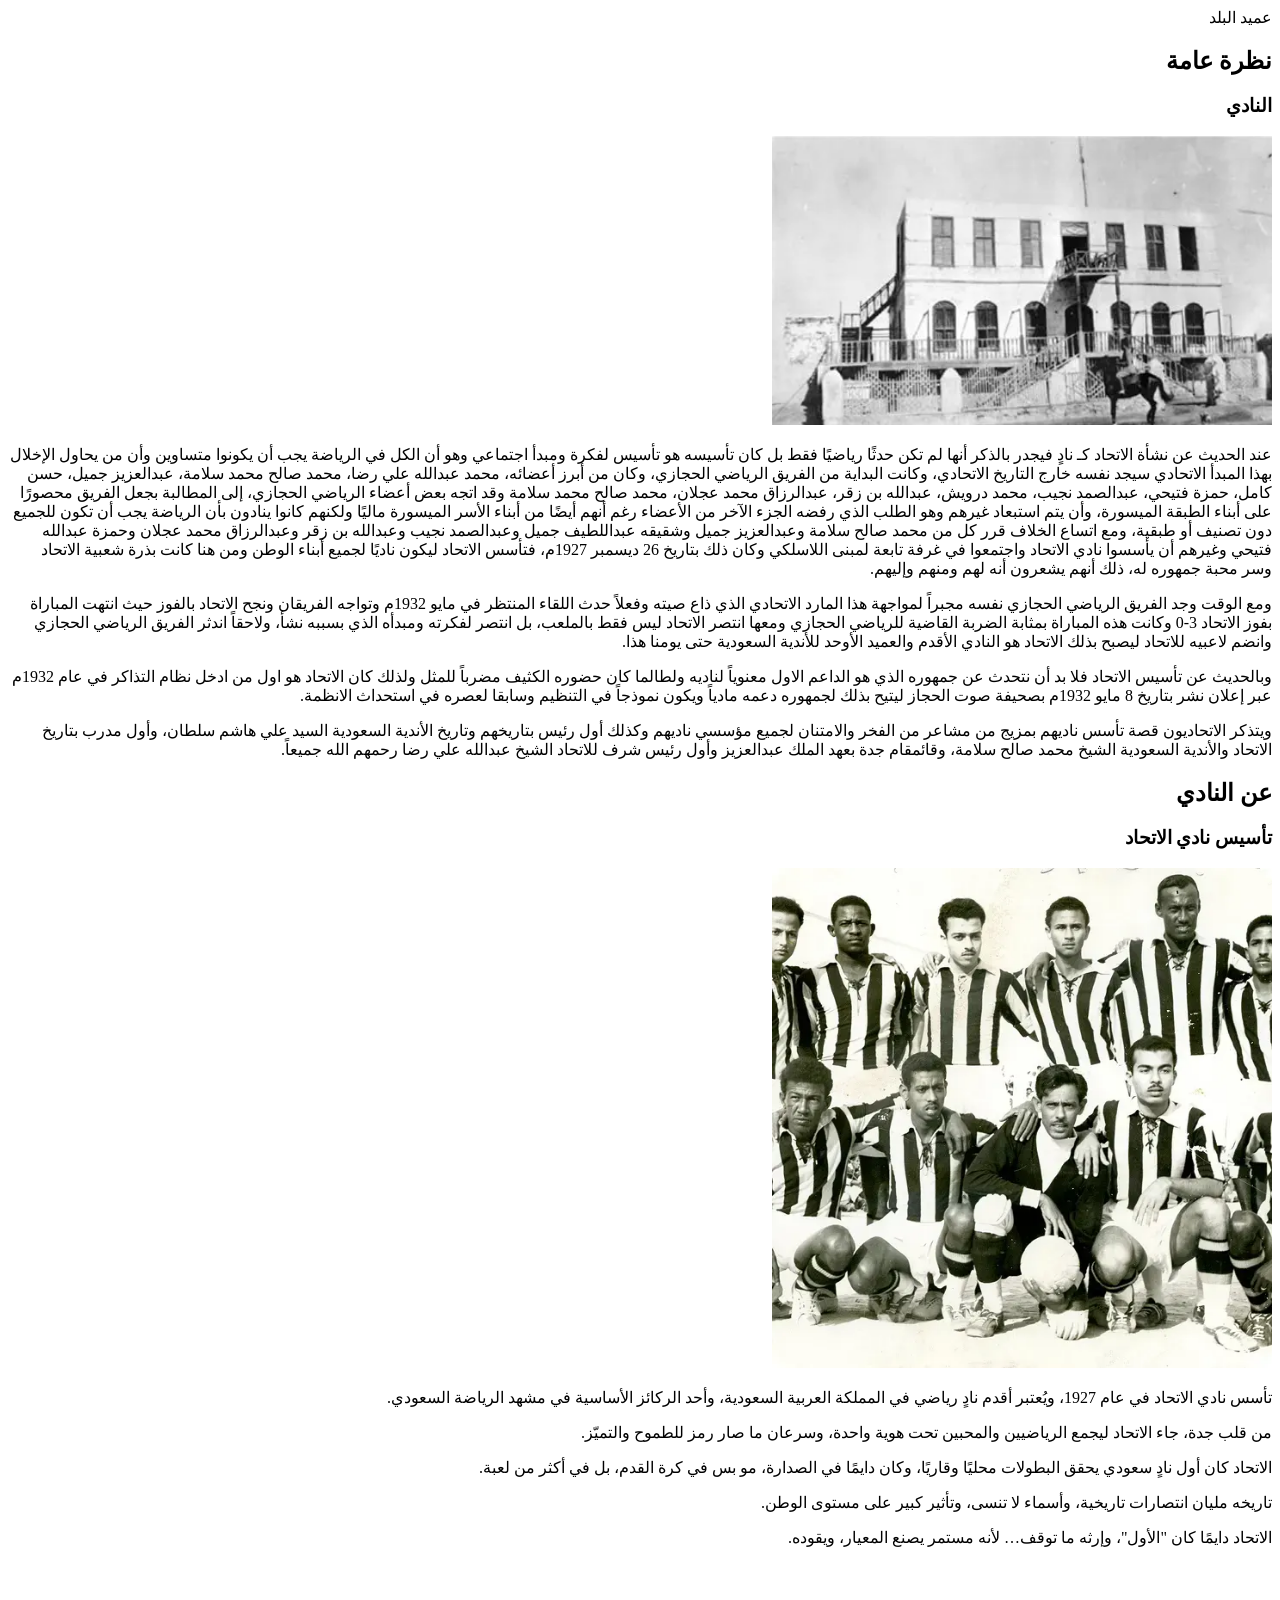
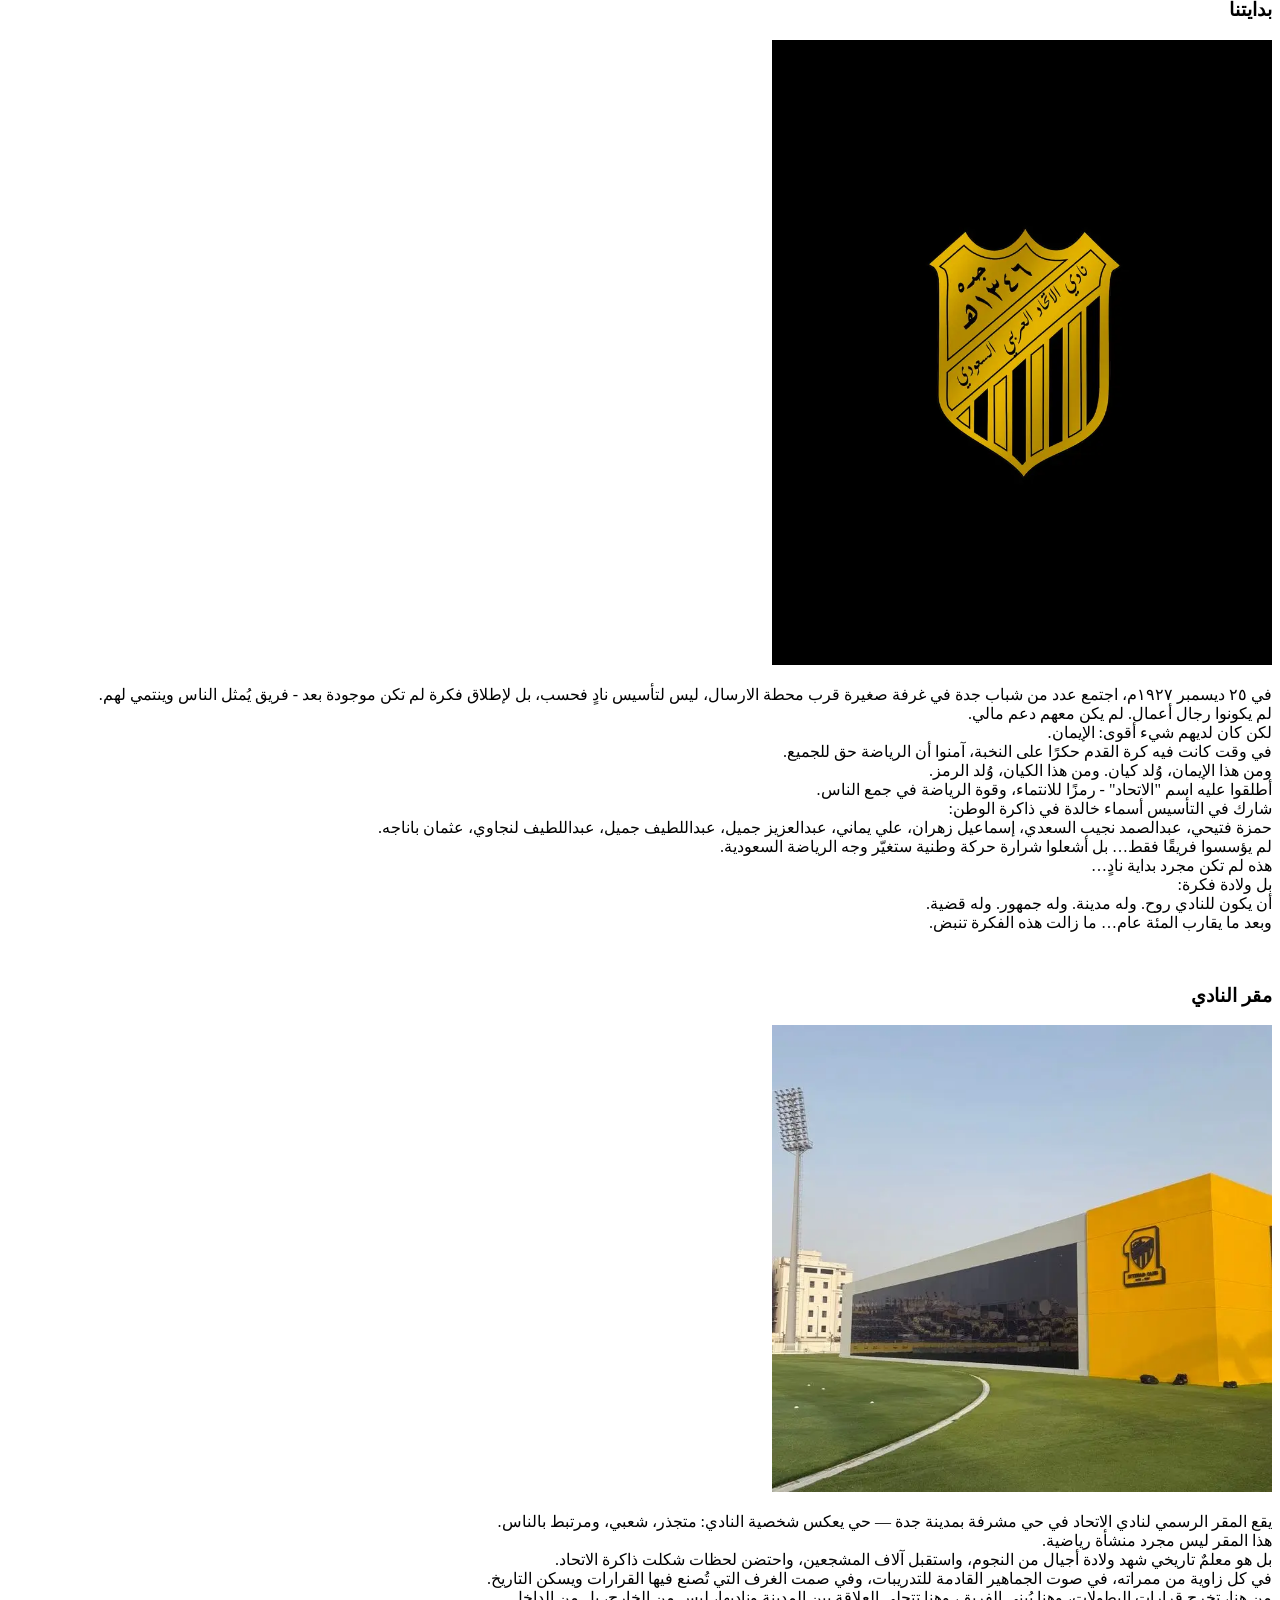
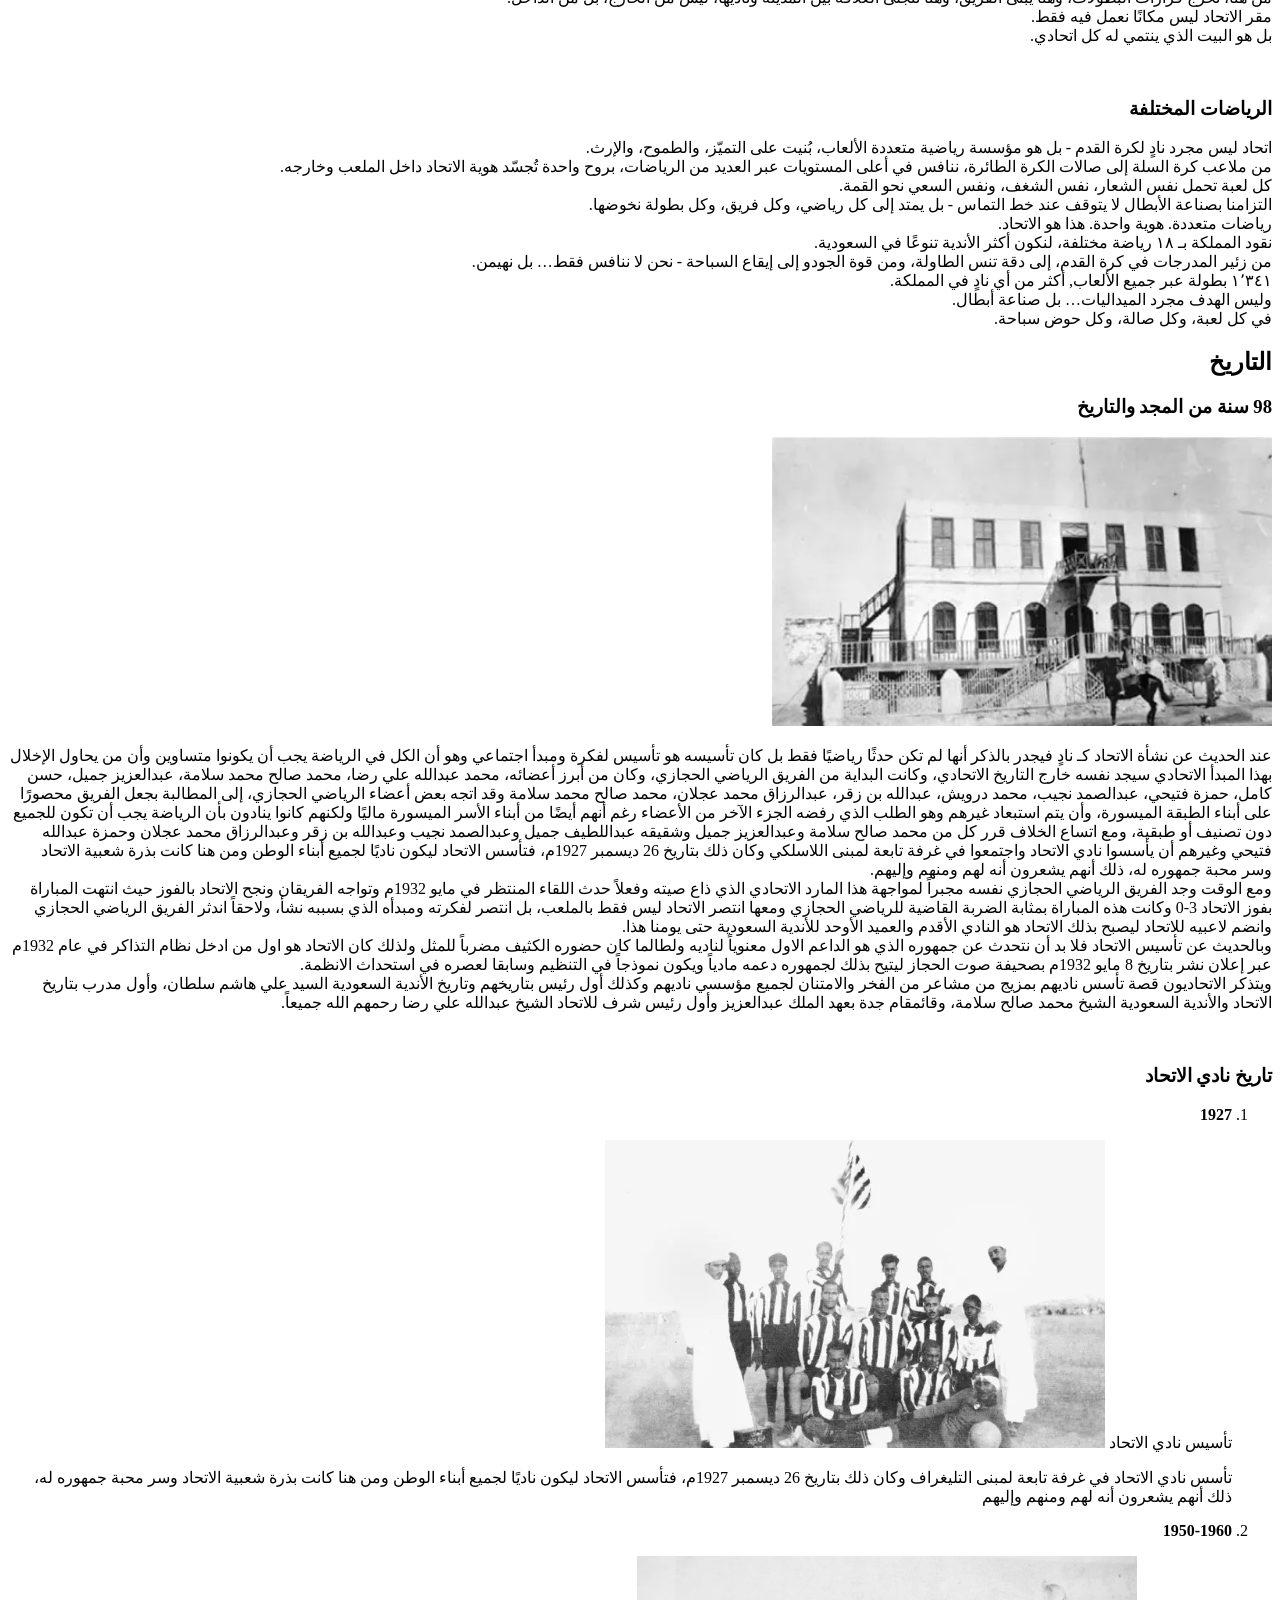
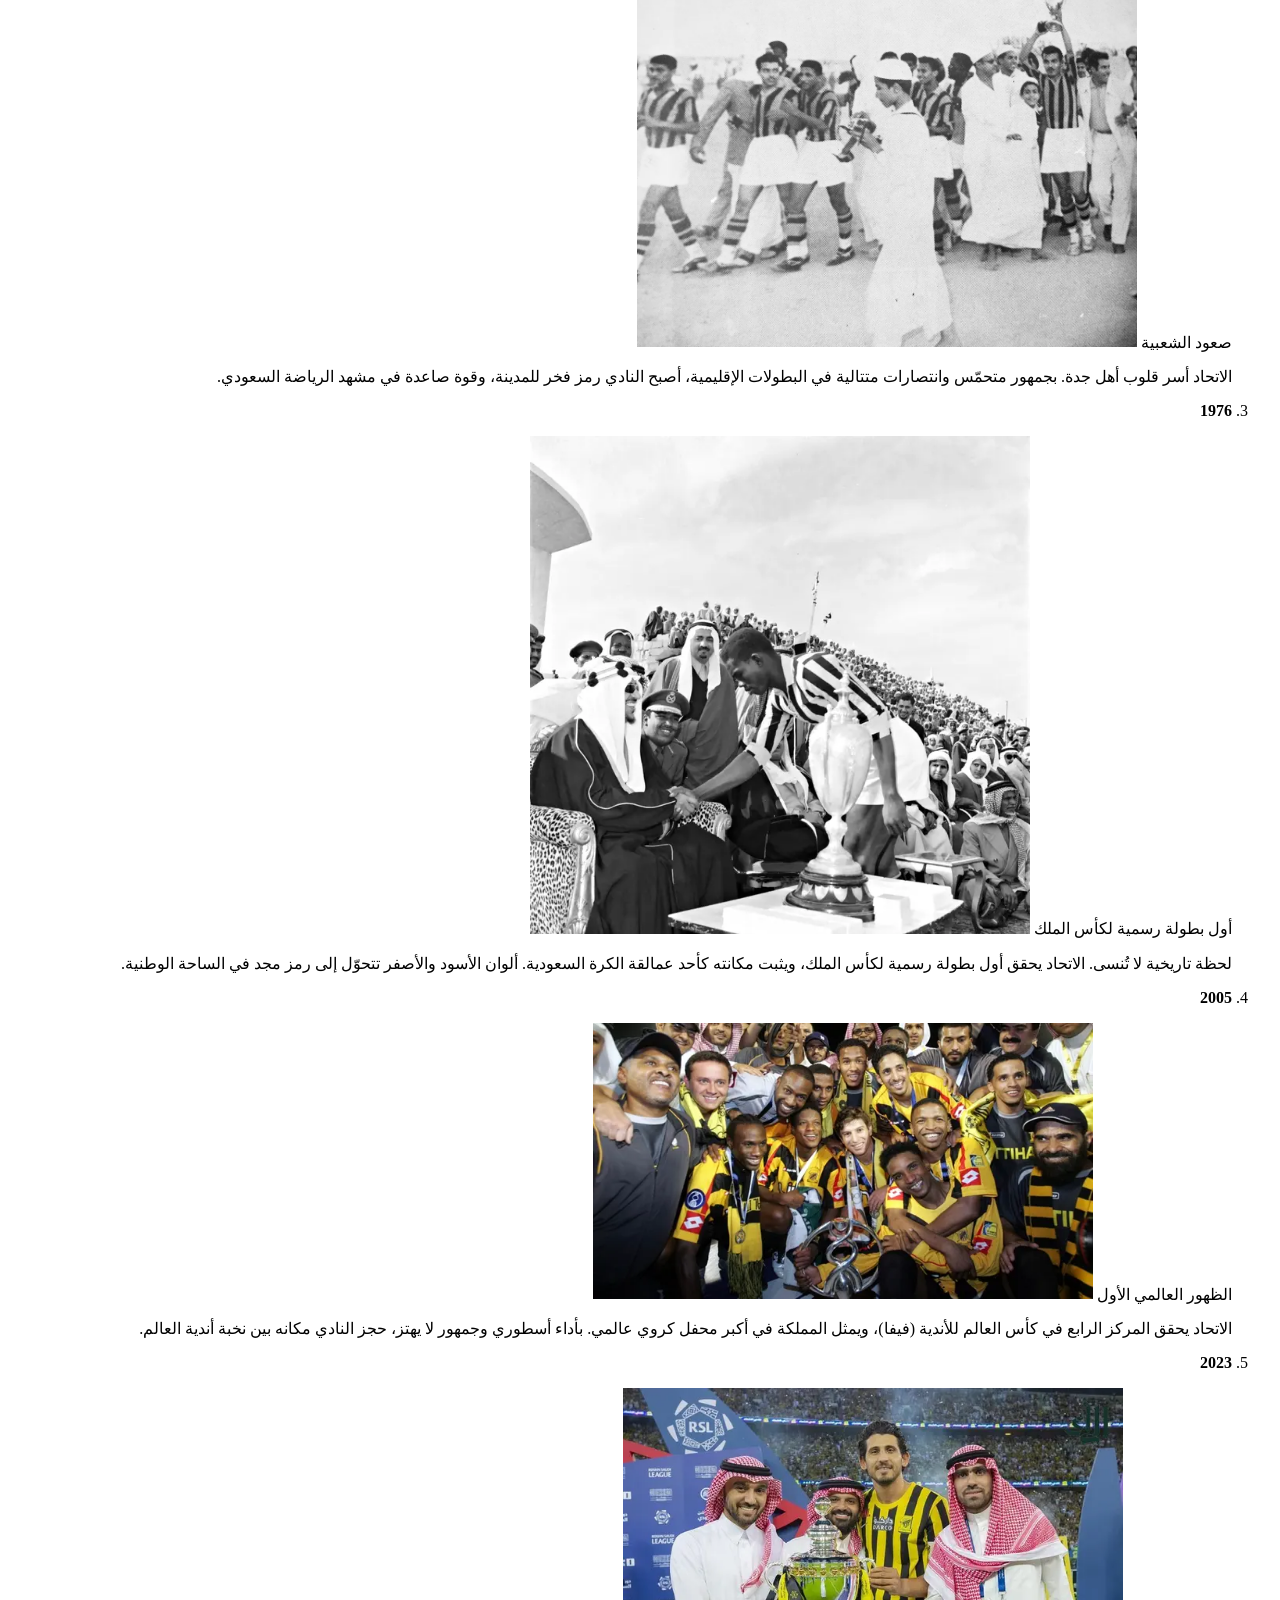
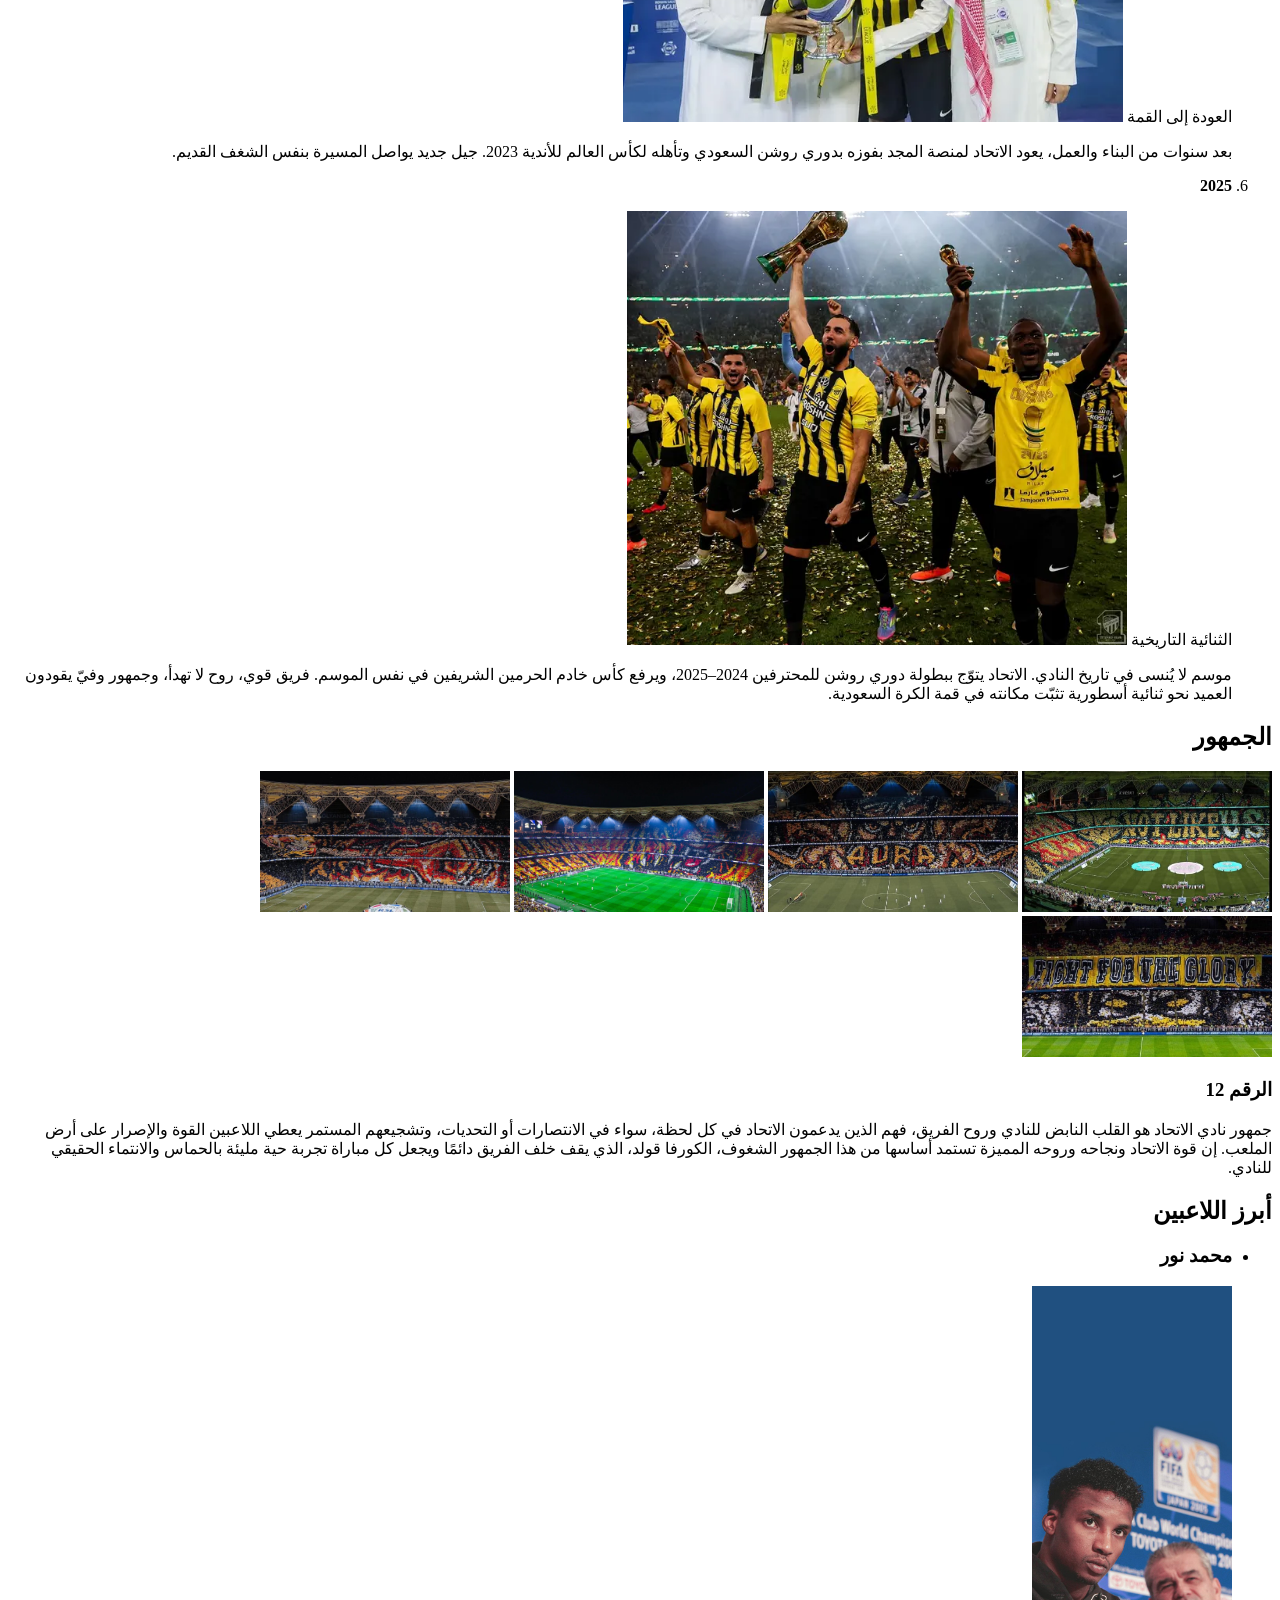
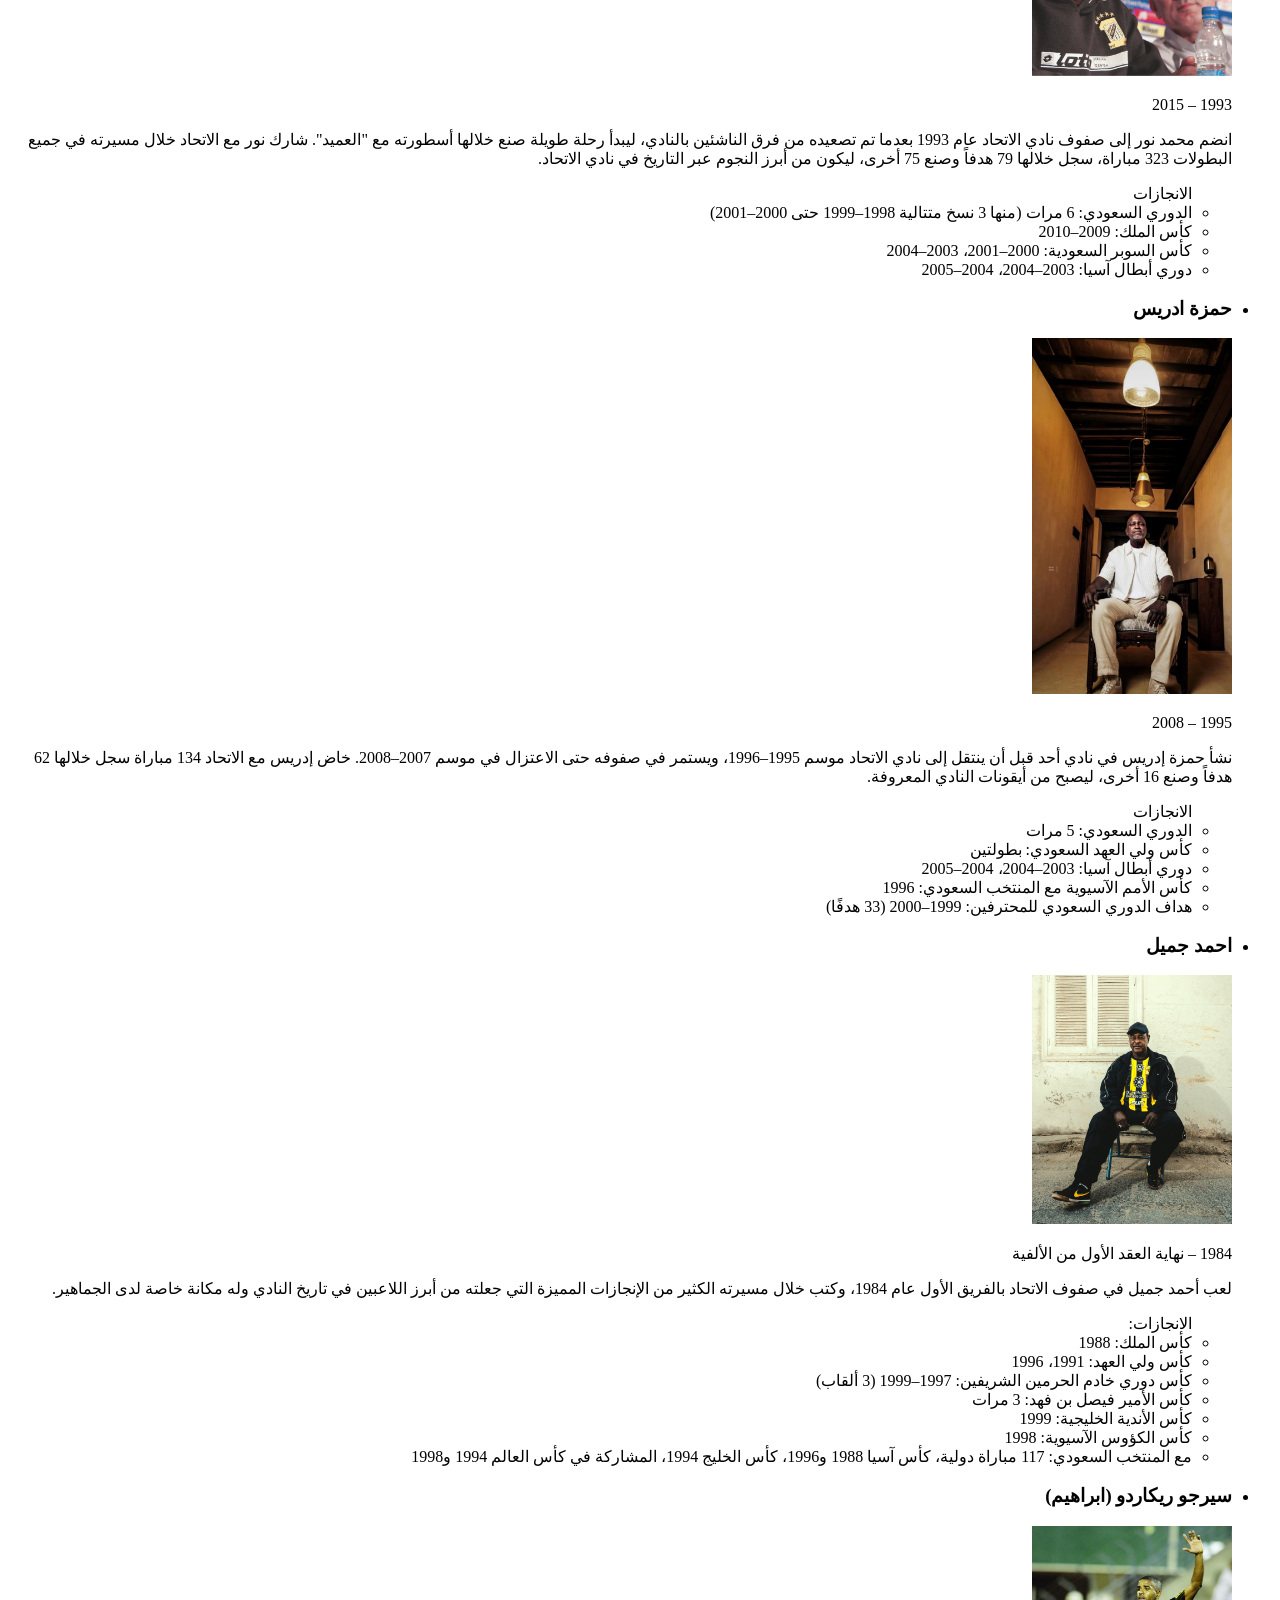
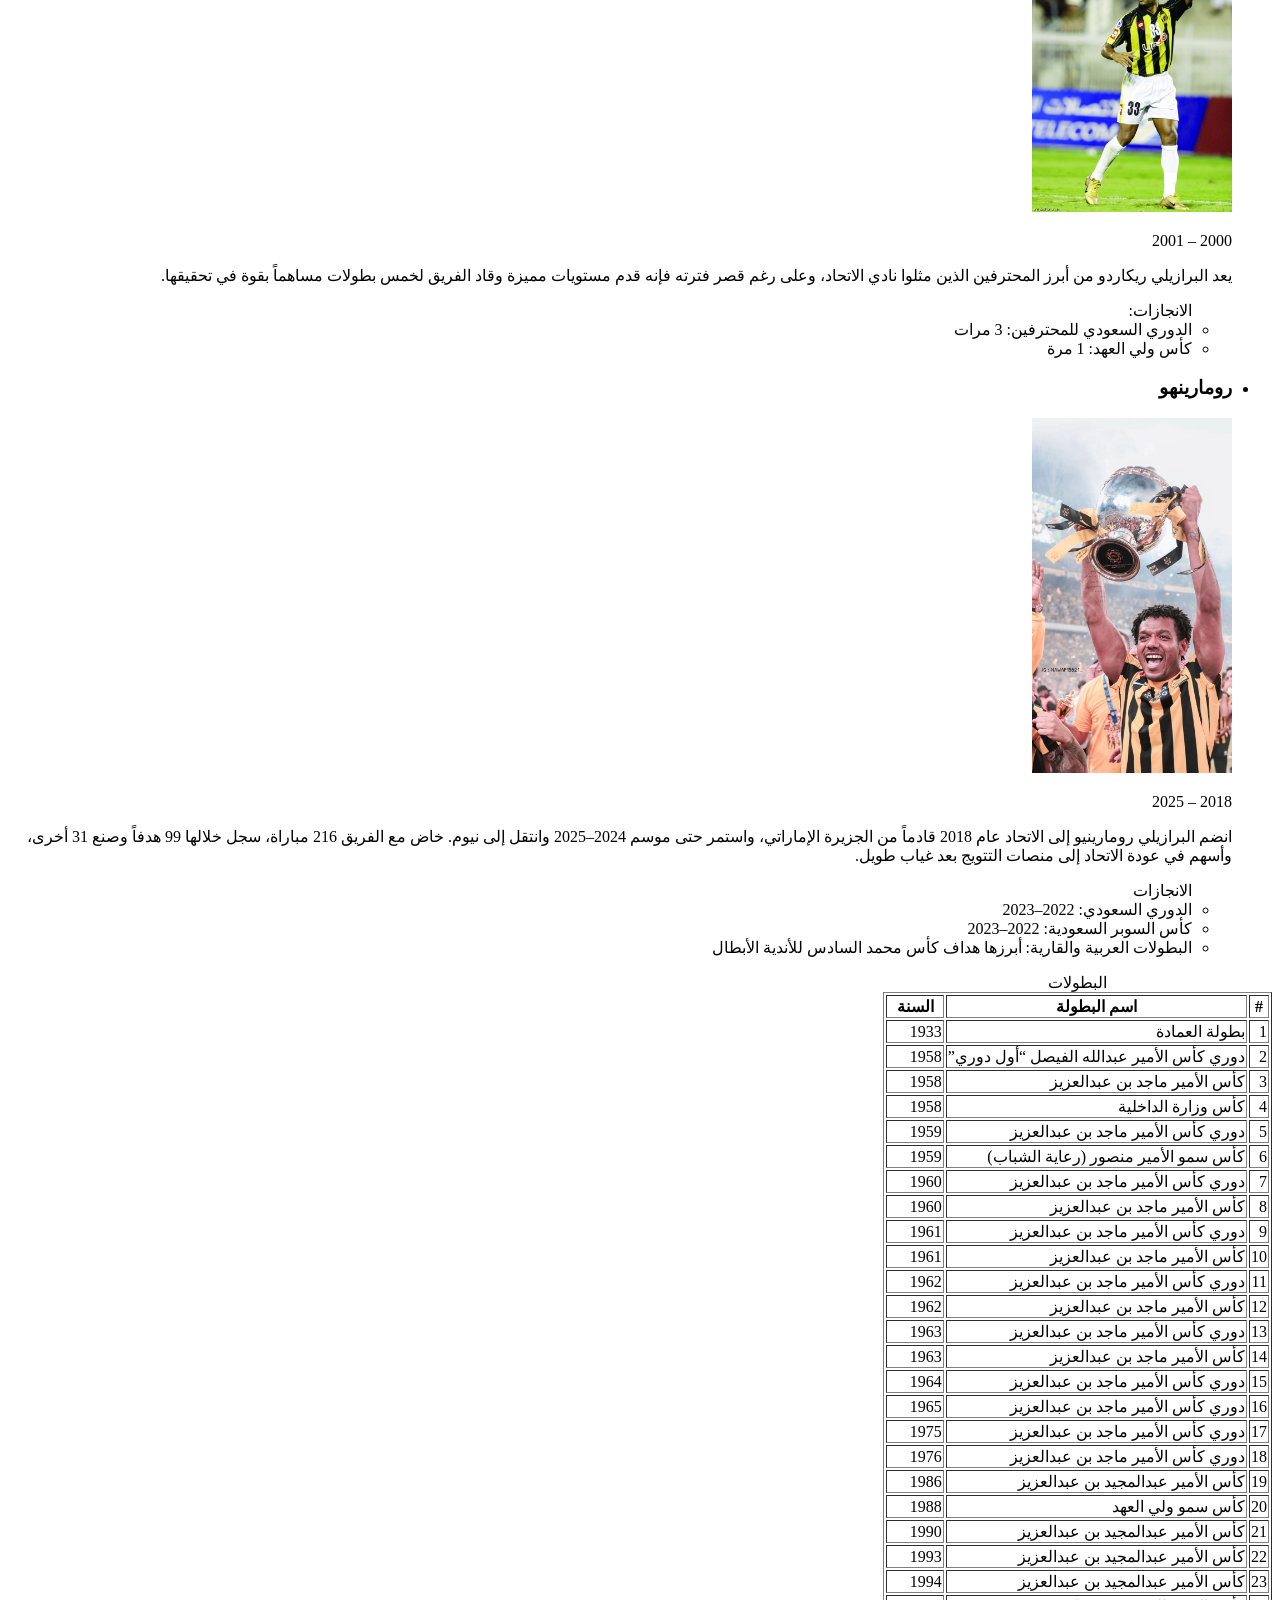
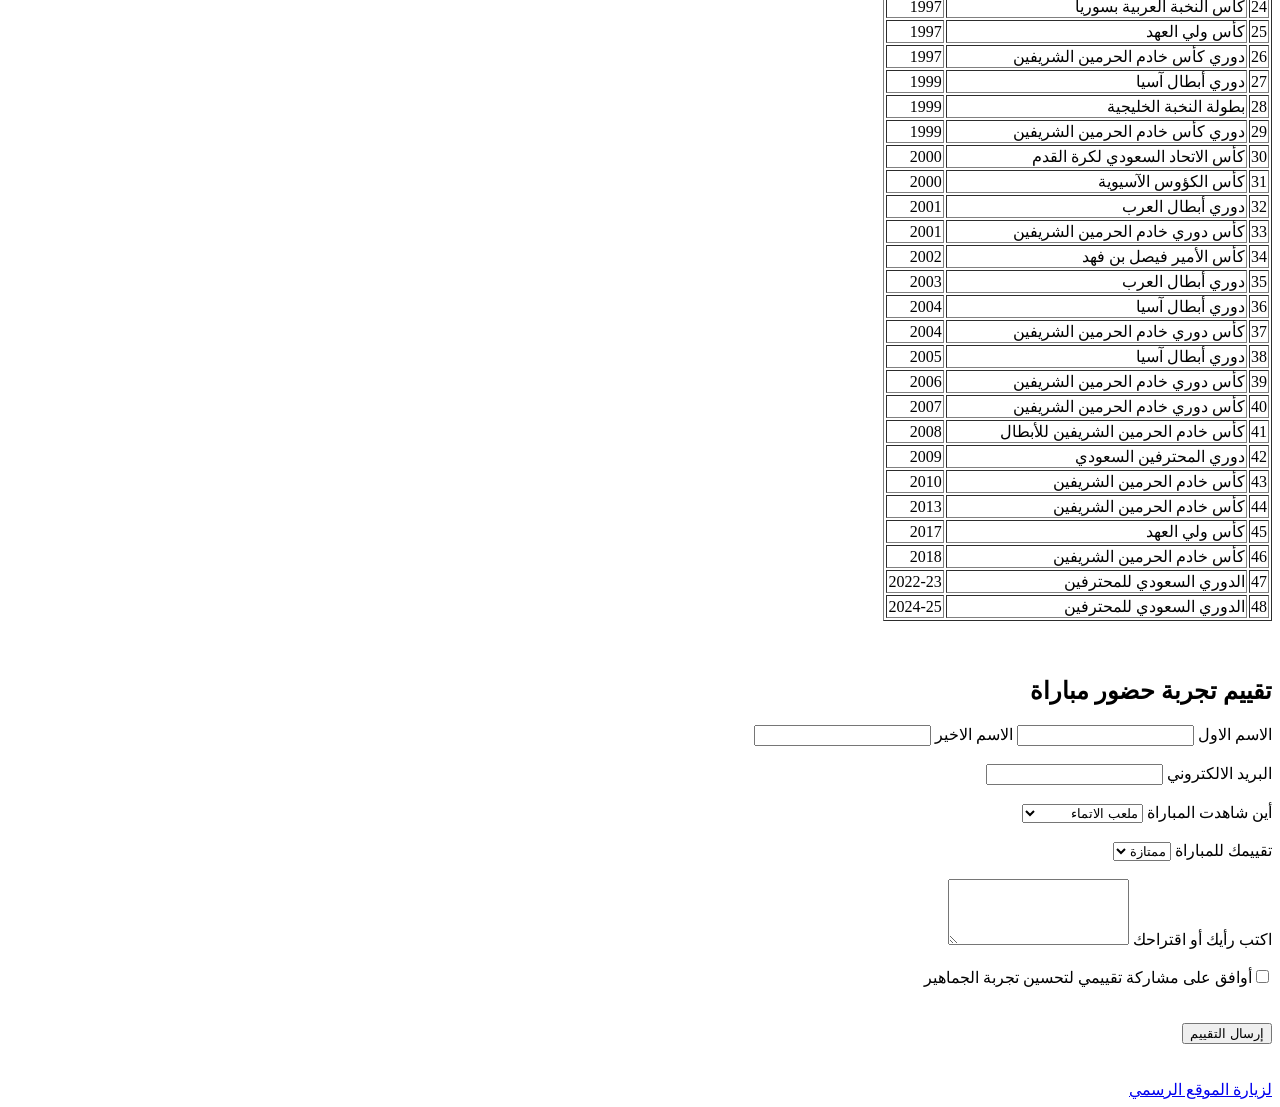
==== commit eaf17096: "Introduction in HTML" ====
--- a/html/introduction/index.html
+++ b/html/introduction/index.html
@@ -1,34 +1,42 @@
 <!DOCTYPE html>
-<html lang="en">
+<html lang="ar">
 <head>
     <meta charset="UTF-8">
     <meta name="viewport" content="width=device-width, initial-scale=1.0">
     <title>عميد البلد</title>
 </head>
 <body dir="rtl">
-    <h1>عميد البلد</h1>
-    <h2>نظرة عامة
-        <h3>النادي
-            <img src="ce370990-7da7-45a1-986c-b01413948a49.jpg" alt="بداية الاتحاد من هنا">
+    <header>عميد البلد</header>
+
+    
+
+    <!-- نظرة عامة -->
+    <section class="about">
+    <h2>نظرة عامة</h2>
+        <h3>النادي</h3>
+            <img src="ce370990-7da7-45a1-986c-b01413948a49.jpg" alt="بداية الاتحاد من هنا" width="500">
                 <p>عند الحديث عن نشأة الاتحاد كـ نادٍ فيجدر بالذكر أنها لم تكن حدثًا رياضيًا فقط بل كان تأسيسه هو تأسيس لفكرة ومبدأ اجتماعي وهو أن الكل في الرياضة يجب أن يكونوا متساوين وأن من يحاول الإخلال بهذا المبدأ الاتحادي سيجد نفسه خارج التاريخ الاتحادي، وكانت البداية من الفريق الرياضي الحجازي، وكان من أبرز أعضائه، محمد عبدالله علي رضا، محمد صالح محمد سلامة، عبدالعزيز جميل، حسن كامل، حمزة فتيحي، عبدالصمد نجيب، محمد درويش، عبدالله بن زقر، عبدالرزاق محمد عجلان، محمد صالح محمد سلامة وقد اتجه بعض أعضاء الرياضي الحجازي، إلى المطالبة بجعل الفريق محصورًا على أبناء الطبقة الميسورة، وأن يتم استبعاد غيرهم وهو الطلب الذي رفضه الجزء الآخر من الأعضاء رغم أنهم أيضًا من أبناء الأسر الميسورة ماليًا ولكنهم كانوا ينادون بأن الرياضة يجب أن تكون للجميع دون تصنيف أو طبقية، ومع اتساع الخلاف قرر كل من محمد صالح سلامة وعبدالعزيز جميل وشقيقه عبداللطيف جميل وعبدالصمد نجيب وعبدالله بن زقر وعبدالرزاق محمد عجلان وحمزة عبدالله فتيحي وغيرهم أن يأسسوا نادي الاتحاد واجتمعوا في غرفة تابعة لمبنى اللاسلكي وكان ذلك بتاريخ 26 ديسمبر 1927م، فتأسس الاتحاد ليكون ناديًا لجميع أبناء الوطن ومن هنا كانت بذرة شعبية الاتحاد وسر محبة جمهوره له، ذلك أنهم يشعرون أنه لهم ومنهم وإليهم.</p>
                 <p>ومع الوقت وجد الفريق الرياضي الحجازي نفسه مجبراً لمواجهة هذا المارد الاتحادي الذي ذاع صيته وفعلاً حدث اللقاء المنتظر في مايو 1932م وتواجه الفريقان ونجح الاتحاد بالفوز حيث انتهت المباراة بفوز الاتحاد 3-0 وكانت هذه المباراة بمثابة الضربة القاضية للرياضي الحجازي ومعها انتصر الاتحاد ليس فقط بالملعب، بل انتصر لفكرته ومبدأه الذي بسببه نشأ، ولاحقاً اندثر الفريق الرياضي الحجازي وانضم لاعبيه للاتحاد ليصبح بذلك الاتحاد هو النادي الأقدم والعميد الأوحد للأندية السعودية حتى يومنا هذا.</p>
                 <p>وبالحديث عن تأسيس الاتحاد فلا بد أن نتحدث عن جمهوره الذي هو الداعم الاول معنوياً لناديه ولطالما كان حضوره الكثيف مضرباً للمثل ولذلك كان الاتحاد هو اول من ادخل نظام التذاكر في عام 1932م عبر إعلان نشر بتاريخ 8 مايو 1932م بصحيفة صوت الحجاز ليتيح بذلك لجمهوره دعمه مادياً ويكون نموذجاً في التنظيم وسابقا لعصره في استحداث الانظمة.</p>
                 <p>ويتذكر الاتحاديون قصة تأسس ناديهم بمزيج من مشاعر من الفخر والامتنان لجميع مؤسسي ناديهم وكذلك أول رئيس بتاريخهم وتاريخ الأندية السعودية السيد علي هاشم سلطان، وأول مدرب بتاريخ الاتحاد والأندية السعودية الشيخ محمد صالح سلامة، وقائمقام جدة بعهد الملك عبدالعزيز وأول رئيس شرف للاتحاد الشيخ عبدالله علي رضا رحمهم الله جميعاً.</p>
-        </h3>
-
-    </h2>
-    <h2>عن النادي
-        <h3>تأسيس نادي الاتحاد
-            <img src="6b9c3470-b865-4777-b3fa-453f59f544c2.jpg" alt="أول تشكيلة رسمية للاتحاد">
+    </section>
+    
+
+
+    <!-- عن النادي -->
+    <section>
+        <h2>عن النادي</h2>
+        <h3>تأسيس نادي الاتحاد</h3>
+            <img src="6b9c3470-b865-4777-b3fa-453f59f544c2.jpg" alt="أول تشكيلة رسمية للاتحاد" width="500">
             <p>تأسس نادي الاتحاد في عام 1927، ويُعتبر أقدم نادٍ رياضي في المملكة العربية السعودية، وأحد الركائز الأساسية في مشهد الرياضة السعودي.</p>
             <p>من قلب جدة، جاء الاتحاد ليجمع الرياضيين والمحبين تحت هوية واحدة، وسرعان ما صار رمز للطموح والتميّز.</p>
             <p>الاتحاد كان أول نادٍ سعودي يحقق البطولات محليًا وقاريًا، وكان دايمًا في الصدارة، مو بس في كرة القدم، بل في أكثر من لعبة.</p>
             <p>تاريخه مليان انتصارات تاريخية، وأسماء لا تنسى، وتأثير كبير على مستوى الوطن.</p>
             <p>الاتحاد دايمًا كان "الأول"، وإرثه ما توقف… لأنه مستمر يصنع المعيار، ويقوده.</p>
-        </h3><br>
-
-        <h3>بدايتنا
-            <img src="9ff37081-b71b-422c-95f3-7d9ad2a4f783.jpg" alt="أول شعار للنادي">
+        <br>
+
+        <h3>بدايتنا</h3>
+            <img src="9ff37081-b71b-422c-95f3-7d9ad2a4f783.jpg" alt="أول شعار للنادي" width="500">
             <p>في ٢٥ ديسمبر ١٩٢٧م، اجتمع عدد من شباب جدة في غرفة صغيرة قرب محطة الارسال، ليس لتأسيس نادٍ فحسب، بل لإطلاق فكرة لم تكن موجودة بعد - فريق يُمثل الناس وينتمي لهم. <br>
 لم يكونوا رجال أعمال. لم يكن معهم دعم مالي. <br>
 لكن كان لديهم شيء أقوى: الإيمان. <br>
@@ -42,10 +50,10 @@
 بل ولادة فكرة: <br>
 أن يكون للنادي روح. وله مدينة. وله جمهور. وله قضية. <br>
 وبعد ما يقارب المئة عام… ما زالت هذه الفكرة تنبض.</p>
-        </h3><br>
-
-        <h3>مقر النادي
-            <img src="54cca29f-4c2d-473a-ad0d-8c5444d39071.jpg" alt="مقر النادي">
+        <br>
+
+        <h3>مقر النادي</h3>
+            <img src="54cca29f-4c2d-473a-ad0d-8c5444d39071.jpg" alt="مقر النادي" width="500">
             <p>يقع المقر الرسمي لنادي الاتحاد في حي مشرفة بمدينة جدة — حي يعكس شخصية النادي: متجذر، شعبي، ومرتبط بالناس. <br>
 هذا المقر ليس مجرد منشأة رياضية. <br>
 بل هو معلمٌ تاريخي شهد ولادة أجيال من النجوم، واستقبل آلاف المشجعين، واحتضن لحظات شكلت ذاكرة الاتحاد. <br>
@@ -53,9 +61,9 @@
 من هنا، تخرج قرارات البطولات، وهنا يُبنى الفريق، وهنا تتجلى العلاقة بين المدينة وناديها، ليس من الخارج، بل من الداخل. <br>
 مقر الاتحاد ليس مكانًا نعمل فيه فقط. <br>
 بل هو البيت الذي ينتمي له كل اتحادي.</p>
-        </h3><br>
-
-        <h3>الرياضات المختلفة
+        <br>
+
+        <h3>الرياضات المختلفة</h3>
             <p>اتحاد ليس مجرد نادٍ لكرة القدم - بل هو مؤسسة رياضية متعددة الألعاب، بُنيت على التميّز، والطموح، والإرث. <br>
 من ملاعب كرة السلة إلى صالات الكرة الطائرة، ننافس في أعلى المستويات عبر العديد من الرياضات، بروح واحدة تُجسّد هوية الاتحاد داخل الملعب وخارجه. <br>
 كل لعبة تحمل نفس الشعار، نفس الشغف، ونفس السعي نحو القمة. <br>
@@ -67,412 +75,469 @@
 وليس الهدف مجرد الميداليات… بل صناعة أبطال. <br>
 في كل لعبة، وكل صالة، وكل حوض سباحة. <br>
             </p>
-        </h3>
-
-    </h2>
-    <h2>التاريخ
-        <h3>98 سنة من المجد والتاريخ
-            <img src="ce370990-7da7-45a1-986c-b01413948a49.jpg" alt="من هنا بدأ المجد">
+        
+
+    
+    </section>
+
+
+
+    <!-- التاريخ -->
+     <section>
+        <h2>التاريخ</h2>
+        <h3>98 سنة من المجد والتاريخ</h3>
+            <img src="ce370990-7da7-45a1-986c-b01413948a49.jpg" alt="من هنا بدأ المجد" width="500">
             <p>عند الحديث عن نشأة الاتحاد كـ نادٍ فيجدر بالذكر أنها لم تكن حدثًا رياضيًا فقط بل كان تأسيسه هو تأسيس لفكرة ومبدأ اجتماعي وهو أن الكل في الرياضة يجب أن يكونوا متساوين وأن من يحاول الإخلال بهذا المبدأ الاتحادي سيجد نفسه خارج التاريخ الاتحادي، وكانت البداية من الفريق الرياضي الحجازي، وكان من أبرز أعضائه، محمد عبدالله علي رضا، محمد صالح محمد سلامة، عبدالعزيز جميل، حسن كامل، حمزة فتيحي، عبدالصمد نجيب، محمد درويش، عبدالله بن زقر، عبدالرزاق محمد عجلان، محمد صالح محمد سلامة وقد اتجه بعض أعضاء الرياضي الحجازي، إلى المطالبة بجعل الفريق محصورًا على أبناء الطبقة الميسورة، وأن يتم استبعاد غيرهم وهو الطلب الذي رفضه الجزء الآخر من الأعضاء رغم أنهم أيضًا من أبناء الأسر الميسورة ماليًا ولكنهم كانوا ينادون بأن الرياضة يجب أن تكون للجميع دون تصنيف أو طبقية، ومع اتساع الخلاف قرر كل من محمد صالح سلامة وعبدالعزيز جميل وشقيقه عبداللطيف جميل وعبدالصمد نجيب وعبدالله بن زقر وعبدالرزاق محمد عجلان وحمزة عبدالله فتيحي وغيرهم أن يأسسوا نادي الاتحاد واجتمعوا في غرفة تابعة لمبنى اللاسلكي وكان ذلك بتاريخ 26 ديسمبر 1927م، فتأسس الاتحاد ليكون ناديًا لجميع أبناء الوطن ومن هنا كانت بذرة شعبية الاتحاد وسر محبة جمهوره له، ذلك أنهم يشعرون أنه لهم ومنهم وإليهم. <br>
 ومع الوقت وجد الفريق الرياضي الحجازي نفسه مجبراً لمواجهة هذا المارد الاتحادي الذي ذاع صيته وفعلاً حدث اللقاء المنتظر في مايو 1932م وتواجه الفريقان ونجح الاتحاد بالفوز حيث انتهت المباراة بفوز الاتحاد 3-0 وكانت هذه المباراة بمثابة الضربة القاضية للرياضي الحجازي ومعها انتصر الاتحاد ليس فقط بالملعب، بل انتصر لفكرته ومبدأه الذي بسببه نشأ، ولاحقاً اندثر الفريق الرياضي الحجازي وانضم لاعبيه للاتحاد ليصبح بذلك الاتحاد هو النادي الأقدم والعميد الأوحد للأندية السعودية حتى يومنا هذا. <br>
 وبالحديث عن تأسيس الاتحاد فلا بد أن نتحدث عن جمهوره الذي هو الداعم الاول معنوياً لناديه ولطالما كان حضوره الكثيف مضرباً للمثل ولذلك كان الاتحاد هو اول من ادخل نظام التذاكر في عام 1932م عبر إعلان نشر بتاريخ 8 مايو 1932م بصحيفة صوت الحجاز ليتيح بذلك لجمهوره دعمه مادياً ويكون نموذجاً في التنظيم وسابقا لعصره في استحداث الانظمة. <br>
 ويتذكر الاتحاديون قصة تأسس ناديهم بمزيج من مشاعر من الفخر والامتنان لجميع مؤسسي ناديهم وكذلك أول رئيس بتاريخهم وتاريخ الأندية السعودية السيد علي هاشم سلطان، وأول مدرب بتاريخ الاتحاد والأندية السعودية الشيخ محمد صالح سلامة، وقائمقام جدة بعهد الملك عبدالعزيز وأول رئيس شرف للاتحاد الشيخ عبدالله علي رضا رحمهم الله جميعاً. <br> </p>
-        </h3><br>
-
-        <h3>تاريخ نادي الاتحاد
+        <br>
+
+        <h3>تاريخ نادي الاتحاد</h3>
             <ol>
-                <li>1927</li>
-                <p>تأسيس نادي الاتحاد
-                    <img src="50cfc5be-6aba-4ef3-be40-51bfab55c875.jpg" alt="تأسيس نادي الاتحاد">
-                    <p>تأسس نادي الاتحاد في غرفة تابعة لمبنى التليغراف وكان ذلك بتاريخ 26 ديسمبر 1927م، فتأسس الاتحاد ليكون ناديًا لجميع أبناء الوطن ومن هنا كانت بذرة شعبية الاتحاد وسر محبة جمهوره له، ذلك أنهم يشعرون أنه لهم ومنهم وإليهم</p>
-                </p>
-
-            <li>1950-1960</li>
-                <p>صعود الشعبية
-                    <img src="bb42fa6b-f57e-4ecc-a6cf-018495dfce5c.jpg" alt="صعود الشعبية">
-                    <p>الاتحاد أسر قلوب أهل جدة. بجمهور متحمّس وانتصارات متتالية في البطولات الإقليمية، أصبح النادي رمز فخر للمدينة، وقوة صاعدة في مشهد الرياضة السعودي.</p>
-                </p>
-
-            <li>1976</li>
-                <p>أول بطولة رسمية لكأس الملك
-                    <img src="5bd7cac8-0ccb-44e7-b4d3-ea7c12194447.jpg" alt="اول بطولة رسمية لكاس الملك">
-                    <p>لحظة تاريخية لا تُنسى. الاتحاد يحقق أول بطولة رسمية لكأس الملك، ويثبت مكانته كأحد عمالقة الكرة السعودية. ألوان الأسود والأصفر تتحوّل إلى رمز مجد في الساحة الوطنية.</p>
-                </p>
-
-            <li>2005</li>
-                <p>الظهور العالمي الأول
-                    <img src="b6d25d45-826a-4515-90a3-253bf13430e0.jpg" alt="نهائي كاس اسيا 2004">
-                    <p>الاتحاد يحقق المركز الرابع في كأس العالم للأندية (فيفا)، ويمثل المملكة في أكبر محفل كروي عالمي. بأداء أسطوري وجمهور لا يهتز، حجز النادي مكانه بين نخبة أندية العالم.</p>
-                </p>
-
-            <li>2023</li>
-                <p>العودة إلى القمة
-                    <img src="bc021890-5e6a-4426-be9c-4aa524175693.jpg" alt="الدوري الاستثنائي">
-                    <p>بعد سنوات من البناء والعمل، يعود الاتحاد لمنصة المجد بفوزه بدوري روشن السعودي وتأهله لكأس العالم للأندية 2023. جيل جديد يواصل المسيرة بنفس الشغف القديم.</p>
-                </p>
-
-            <li>2025</li>
-                <p>الثنائية التاريخية
-                    <img src="5b65b9ff-4153-47fa-8fe8-d6097d4d06c5.jpg" alt="الحارقة عشر">
-                    <p>موسم لا يُنسى في تاريخ النادي. الاتحاد يتوّج ببطولة دوري روشن للمحترفين 2024–2025، ويرفع كأس خادم الحرمين الشريفين في نفس الموسم. فريق قوي، روح لا تهدأ، وجمهور وفيّ يقودون العميد نحو ثنائية أسطورية تثبّت مكانته في قمة الكرة السعودية.</p>
-                </p>
+                <li>
+                    <strong>1927</strong>
+                    <p>تأسيس نادي الاتحاد
+                        <img src="50cfc5be-6aba-4ef3-be40-51bfab55c875.jpg" alt="تأسيس نادي الاتحاد" width="500">
+                        <p>تأسس نادي الاتحاد في غرفة تابعة لمبنى التليغراف وكان ذلك بتاريخ 26 ديسمبر 1927م، فتأسس الاتحاد ليكون ناديًا لجميع أبناء الوطن ومن هنا كانت بذرة شعبية الاتحاد وسر محبة جمهوره له، ذلك أنهم يشعرون أنه لهم ومنهم وإليهم</p>
+                    </p>
+                </li>
+
+                <li>
+                    <strong>1950-1960</strong>
+                    <p>صعود الشعبية
+                        <img src="bb42fa6b-f57e-4ecc-a6cf-018495dfce5c.jpg" alt="صعود الشعبية" width="500">
+                        <p>الاتحاد أسر قلوب أهل جدة. بجمهور متحمّس وانتصارات متتالية في البطولات الإقليمية، أصبح النادي رمز فخر للمدينة، وقوة صاعدة في مشهد الرياضة السعودي.</p>
+                    </p>
+                </li>
+
+                <li>
+                    <strong>1976</strong>
+                    <p>أول بطولة رسمية لكأس الملك
+                        <img src="5bd7cac8-0ccb-44e7-b4d3-ea7c12194447.jpg" alt="اول بطولة رسمية لكاس الملك" width="500">
+                        <p>لحظة تاريخية لا تُنسى. الاتحاد يحقق أول بطولة رسمية لكأس الملك، ويثبت مكانته كأحد عمالقة الكرة السعودية. ألوان الأسود والأصفر تتحوّل إلى رمز مجد في الساحة الوطنية.</p>
+                    </p>
+                </li>
+
+                <li>
+                    <strong>2005</strong>
+                    <p>الظهور العالمي الأول
+                        <img src="b6d25d45-826a-4515-90a3-253bf13430e0.jpg" alt="نهائي كاس اسيا 2004" width="500">
+                        <p>الاتحاد يحقق المركز الرابع في كأس العالم للأندية (فيفا)، ويمثل المملكة في أكبر محفل كروي عالمي. بأداء أسطوري وجمهور لا يهتز، حجز النادي مكانه بين نخبة أندية العالم.</p>
+                    </p>
+                </li>
+
+                <li>
+                    <strong>2023</strong>
+                    <p>العودة إلى القمة
+                        <img src="bc021890-5e6a-4426-be9c-4aa524175693.jpg" alt="الدوري الاستثنائي" width="500">
+                        <p>بعد سنوات من البناء والعمل، يعود الاتحاد لمنصة المجد بفوزه بدوري روشن السعودي وتأهله لكأس العالم للأندية 2023. جيل جديد يواصل المسيرة بنفس الشغف القديم.</p>
+                    </p>
+                </li>
+
+                <li>
+                    <strong>2025</strong>
+                    <p>الثنائية التاريخية
+                        <img src="5b65b9ff-4153-47fa-8fe8-d6097d4d06c5.jpg" alt="الحارقة عشر" width="500">
+                        <p>موسم لا يُنسى في تاريخ النادي. الاتحاد يتوّج ببطولة دوري روشن للمحترفين 2024–2025، ويرفع كأس خادم الحرمين الشريفين في نفس الموسم. فريق قوي، روح لا تهدأ، وجمهور وفيّ يقودون العميد نحو ثنائية أسطورية تثبّت مكانته في قمة الكرة السعودية.</p>
+                    </p>
+                </li>
             </ol>
-        </h3>
         
-    </h2>
-
-    <h2>الجمهور
-        <img src="WhatsApp Image 2026-03-18 at 1.11.18 PM.jpeg" alt="تيفو الاتحاد">
-        <img src="WhatsApp Image 2026-03-18 at 2.11.53 PM.jpeg" alt="تيفو الاتحاد">
-        <img src="WhatsApp Image 2026-03-18 at 7.06.36 AM.jpeg" alt="تيفو الاتحاد">
-        <img src="WhatsApp Image 2026-03-18 at 7.06.40 AM.jpeg" alt="تيفو الاتحاد">
-        <img src="WhatsApp Image 2026-03-18 at 7.06.41 AM (1).jpeg" alt="تيفو الاتحاد">
-        <h3>الرقم 12
-            <p>جمهور نادي الاتحاد هو القلب النابض للنادي وروح الفريق، فهم الذين يدعمون الاتحاد في كل لحظة، سواء في الانتصارات أو التحديات، وتشجيعهم المستمر يعطي اللاعبين القوة والإصرار على أرض الملعب. إن قوة الاتحاد ونجاحه وروحه المميزة تستمد أساسها من هذا الجمهور الشغوف، الكورفا قولد، الذي يقف خلف الفريق دائمًا ويجعل كل مباراة تجربة حية مليئة بالحماس والانتماء الحقيقي للنادي.</p>
-        </h3>
-    </h2>
-
-    <h2>أبرز اللاعبين</h2>
+        
+    
+     </section>
+
+
+
+    <!-- الجمهور -->
+     <section>
+        <h2>الجمهور</h2>
+        <img src="WhatsApp Image 2026-03-18 at 1.11.18 PM.jpeg" alt="تيفو الاتحاد" width="250">
+        <img src="WhatsApp Image 2026-03-18 at 2.11.53 PM.jpeg" alt="تيفو الاتحاد" width="250">
+        <img src="WhatsApp Image 2026-03-18 at 7.06.36 AM.jpeg" alt="تيفو الاتحاد" width="250">
+        <img src="WhatsApp Image 2026-03-18 at 7.06.40 AM.jpeg" alt="تيفو الاتحاد" width="250">
+        <img src="WhatsApp Image 2026-03-18 at 7.06.41 AM (1).jpeg" alt="تيفو الاتحاد" width="250">
+        <h3>الرقم 12</h3>
+        <p>جمهور نادي الاتحاد هو القلب النابض للنادي وروح الفريق، فهم الذين يدعمون الاتحاد في كل لحظة، سواء في الانتصارات أو التحديات، وتشجيعهم المستمر يعطي اللاعبين القوة والإصرار على أرض الملعب. إن قوة الاتحاد ونجاحه وروحه المميزة تستمد أساسها من هذا الجمهور الشغوف، الكورفا قولد، الذي يقف خلف الفريق دائمًا ويجعل كل مباراة تجربة حية مليئة بالحماس والانتماء الحقيقي للنادي.</p>
+        
+    
+     </section>
+
+
+
+     <!-- ابرز اللاعبين -->
+      <section>
+        <h2>أبرز اللاعبين</h2>
     <ul>
-        <li>محمد نور</li>
-        <img src="WhatsApp Image 2026-03-18 at 3.25.21 PM.jpeg" alt="محمد نور">
-
-        <p>1993 – 2015</p>
-        <p>انضم محمد نور إلى صفوف نادي الاتحاد عام 1993 بعدما تم تصعيده من فرق الناشئين بالنادي، ليبدأ رحلة طويلة صنع خلالها أسطورته مع "العميد". شارك نور مع الاتحاد خلال مسيرته في جميع البطولات 323 مباراة، سجل خلالها 79 هدفاً وصنع 75 أخرى، ليكون من أبرز النجوم عبر التاريخ في نادي الاتحاد.</p>
-        <ul>الانجازات
-            <li>الدوري السعودي: 6 مرات (منها 3 نسخ متتالية 1998–1999 حتى 2000–2001)</li>
-            <li>كأس الملك: 2009–2010</li>
-            <li>كأس السوبر السعودية: 2000–2001، 2003–2004</li>
-            <li>دوري أبطال آسيا: 2003–2004، 2004–2005</li>
-        </ul>
-        <li>حمزة ادريس</li>
-        <img src="WhatsApp Image 2026-03-18 at 3.25.21 PM (1).jpeg" alt="حمزة ادريس">
-
-            <p>1995 – 2008</p>
-        <p>نشأ حمزة إدريس في نادي أحد قبل أن ينتقل إلى نادي الاتحاد موسم 1995–1996، ويستمر في صفوفه حتى الاعتزال في موسم 2007–2008. خاض إدريس مع الاتحاد 134 مباراة سجل خلالها 62 هدفاً وصنع 16 أخرى، ليصبح من أيقونات النادي المعروفة.</p>
-        <ul>الانجازات
-            <li>الدوري السعودي: 5 مرات</li>
-            <li>كأس ولي العهد السعودي: بطولتين</li>
-            <li>دوري أبطال آسيا: 2003–2004، 2004–2005</li>
-            <li>كأس الأمم الآسيوية مع المنتخب السعودي: 1996</li>
-            <li>هداف الدوري السعودي للمحترفين: 1999–2000 (33 هدفًا)</li>
-        </ul>
-        <li>احمد جميل</li>
-        <img src="524483202_17858991507462279_4301426509449797730_n.jpg" alt="احمد جميل">
-        <p>1984 – نهاية العقد الأول من الألفية</p>
-        <p>لعب أحمد جميل في صفوف الاتحاد بالفريق الأول عام 1984، وكتب خلال مسيرته الكثير من الإنجازات المميزة التي جعلته من أبرز اللاعبين في تاريخ النادي وله مكانة خاصة لدى الجماهير.</p>
-        <ul>الانجازات:
-            <li>كأس الملك: 1988</li>
-            <li>كأس ولي العهد: 1991، 1996</li>
-            <li>كأس دوري خادم الحرمين الشريفين: 1997–1999 (3 ألقاب)</li>
-            <li>كأس الأمير فيصل بن فهد: 3 مرات</li>
-            <li>كأس الأندية الخليجية: 1999</li>
-            <li>كأس الكؤوس الآسيوية: 1998</li>
-            <li>مع المنتخب السعودي: 117 مباراة دولية، كأس آسيا 1988 و1996، كأس الخليج 1994، المشاركة في كأس العالم 1994 و1998</li>
-        </ul>
-        <li>سيرجو ريكاردو (ابراهيم)</li>
-        <img src="950_17af4c46b6.jpg" alt="ابراهيم">
-        <p>2000 – 2001</p>
-        <p>يعد البرازيلي ريكاردو من أبرز المحترفين الذين مثلوا نادي الاتحاد، وعلى رغم قصر فترته فإنه قدم مستويات مميزة وقاد الفريق لخمس بطولات مساهماً بقوة في تحقيقها.</p>
-        <ul>الانجازات:
-            <li>الدوري السعودي للمحترفين: 3 مرات</li>
-            <li>كأس ولي العهد: 1 مرة</li>
-        </ul>
-        <li>رومارينهو</li>
-        <img src="WhatsApp Image 2026-03-18 at 3.25.22 PM.jpeg" alt="رومارينهو">
-        <p>2018 – 2025</p>
-        <p>انضم البرازيلي رومارينيو إلى الاتحاد عام 2018 قادماً من الجزيرة الإماراتي، واستمر حتى موسم 2024–2025 وانتقل إلى نيوم. خاض مع الفريق 216 مباراة، سجل خلالها 99 هدفاً وصنع 31 أخرى، وأسهم في عودة الاتحاد إلى منصات التتويج بعد غياب طويل.</p>
-        <ul>الانجازات
-            <li>الدوري السعودي: 2022–2023</li>
-            <li>كأس السوبر السعودية: 2022–2023</li>
-            <li>البطولات العربية والقارية: أبرزها هداف كأس محمد السادس للأندية الأبطال</li>
-        </ul>
+        <li>
+            <h3> محمد نور</h3>
+            <img src="WhatsApp Image 2026-03-18 at 3.25.21 PM.jpeg" alt="محمد نور"  width="200">
+
+            <p>1993 – 2015</p>
+            <p>انضم محمد نور إلى صفوف نادي الاتحاد عام 1993 بعدما تم تصعيده من فرق الناشئين بالنادي، ليبدأ رحلة طويلة صنع خلالها أسطورته مع "العميد". شارك نور مع الاتحاد خلال مسيرته في جميع البطولات 323 مباراة، سجل خلالها 79 هدفاً وصنع 75 أخرى، ليكون من أبرز النجوم عبر التاريخ في نادي الاتحاد.</p>
+            <ul>الانجازات
+                <li>الدوري السعودي: 6 مرات (منها 3 نسخ متتالية 1998–1999 حتى 2000–2001)</li>
+                <li>كأس الملك: 2009–2010</li>
+                <li>كأس السوبر السعودية: 2000–2001، 2003–2004</li>
+                <li>دوري أبطال آسيا: 2003–2004، 2004–2005</li>
+            </ul>
+        </li>
+        <li>
+            <h3>حمزة ادريس</h3>
+            <img src="WhatsApp Image 2026-03-18 at 3.25.21 PM (1).jpeg" alt="حمزة ادريس"  width="200">
+
+                <p>1995 – 2008</p>
+            <p>نشأ حمزة إدريس في نادي أحد قبل أن ينتقل إلى نادي الاتحاد موسم 1995–1996، ويستمر في صفوفه حتى الاعتزال في موسم 2007–2008. خاض إدريس مع الاتحاد 134 مباراة سجل خلالها 62 هدفاً وصنع 16 أخرى، ليصبح من أيقونات النادي المعروفة.</p>
+            <ul>الانجازات
+                <li>الدوري السعودي: 5 مرات</li>
+                <li>كأس ولي العهد السعودي: بطولتين</li>
+                <li>دوري أبطال آسيا: 2003–2004، 2004–2005</li>
+                <li>كأس الأمم الآسيوية مع المنتخب السعودي: 1996</li>
+                <li>هداف الدوري السعودي للمحترفين: 1999–2000 (33 هدفًا)</li>
+            </ul>
+        </li>
+        <li>
+            <h3>احمد جميل</h3>
+            <img src="524483202_17858991507462279_4301426509449797730_n.jpg" alt="احمد جميل" width="200">
+            <p>1984 – نهاية العقد الأول من الألفية</p>
+            <p>لعب أحمد جميل في صفوف الاتحاد بالفريق الأول عام 1984، وكتب خلال مسيرته الكثير من الإنجازات المميزة التي جعلته من أبرز اللاعبين في تاريخ النادي وله مكانة خاصة لدى الجماهير.</p>
+            <ul>الانجازات:
+                <li>كأس الملك: 1988</li>
+                <li>كأس ولي العهد: 1991، 1996</li>
+                <li>كأس دوري خادم الحرمين الشريفين: 1997–1999 (3 ألقاب)</li>
+                <li>كأس الأمير فيصل بن فهد: 3 مرات</li>
+                <li>كأس الأندية الخليجية: 1999</li>
+                <li>كأس الكؤوس الآسيوية: 1998</li>
+                <li>مع المنتخب السعودي: 117 مباراة دولية، كأس آسيا 1988 و1996، كأس الخليج 1994، المشاركة في كأس العالم 1994 و1998</li>
+            </ul>
+        </li>
+            <li>
+            <h3> سيرجو ريكاردو (ابراهيم) </h3>
+            <img src="950_17af4c46b6.jpg" alt="ابراهيم" width="200">
+            <p>2000 – 2001</p>
+            <p>يعد البرازيلي ريكاردو من أبرز المحترفين الذين مثلوا نادي الاتحاد، وعلى رغم قصر فترته فإنه قدم مستويات مميزة وقاد الفريق لخمس بطولات مساهماً بقوة في تحقيقها.</p>
+            <ul>الانجازات:
+                <li>الدوري السعودي للمحترفين: 3 مرات</li>
+                <li>كأس ولي العهد: 1 مرة</li>
+            </ul>
+        </li>
+            <li>
+                <h3>رومارينهو</h3>
+            <img src="WhatsApp Image 2026-03-18 at 3.25.22 PM.jpeg" alt="رومارينهو" width="200">
+            <p>2018 – 2025</p>
+            <p>انضم البرازيلي رومارينيو إلى الاتحاد عام 2018 قادماً من الجزيرة الإماراتي، واستمر حتى موسم 2024–2025 وانتقل إلى نيوم. خاض مع الفريق 216 مباراة، سجل خلالها 99 هدفاً وصنع 31 أخرى، وأسهم في عودة الاتحاد إلى منصات التتويج بعد غياب طويل.</p>
+            <ul>الانجازات
+                <li>الدوري السعودي: 2022–2023</li>
+                <li>كأس السوبر السعودية: 2022–2023</li>
+                <li>البطولات العربية والقارية: أبرزها هداف كأس محمد السادس للأندية الأبطال</li>
+            </ul>
+        </li>
     </ul>
-
-
-
-    <table>
+      </section>
+
+
+
+      <!-- البطولات -->
+       <section>
+        <table border="1">
         <caption>البطولات</caption>
-        <tr>
-            <th>#</th>
-            <th>اسم البطولة</th>
-            <th>السنة</th>
-        </tr>
-        <tr>
-            <td>1</td>
-            <td>بطولة العمادة</td>
-            <td>1933</td>
-        </tr>
-        <tr>
-            <td>2</td>
-            <td>دوري كأس الأمير عبدالله الفيصل “أول دوري”</td>
-            <td>1958</td>
-        </tr>
-        <tr>
-            <td>3</td>
-            <td>كأس الأمير ماجد بن عبدالعزيز</td>
-            <td>1958</td>
-        </tr>
-        <tr>
-            <td>4</td>
-            <td>كأس وزارة الداخلية</td>
-            <td>1958</td>
-        </tr>
-        <tr>
-            <td>5</td>
-            <td>دوري كأس الأمير ماجد بن عبدالعزيز</td>
-            <td>1959</td>
-        </tr>
-        <tr>
-            <td>6</td>
-            <td>كأس سمو الأمير منصور (رعاية الشباب)</td>
-            <td>1959</td>
-        </tr>
-        <tr>
-            <td>7</td>
-            <td>دوري كأس الأمير ماجد بن عبدالعزيز</td>
-            <td>1960</td>
-        </tr>
-        <tr>
-            <td>8</td>
-            <td>كأس الأمير ماجد بن عبدالعزيز</td>
-            <td>1960</td>
-        </tr>
-        <tr>
-            <td>9</td>
-            <td>دوري كأس الأمير ماجد بن عبدالعزيز</td>
-            <td>1961</td>
-        </tr>
-        <tr>
-            <td>10</td>
-            <td>كأس الأمير ماجد بن عبدالعزيز</td>
-            <td>1961</td>
-        </tr>
-        <tr>
-            <td>11</td>
-            <td>دوري كأس الأمير ماجد بن عبدالعزيز</td>
-            <td>1962</td>
-        </tr>
-        <tr>
-            <td>12</td>
-            <td>كأس الأمير ماجد بن عبدالعزيز</td>
-            <td>1962</td>
-        </tr>
-        <tr>
-            <td>13</td>
-            <td>دوري كأس الأمير ماجد بن عبدالعزيز</td>
-            <td>1963</td>
-        </tr>
-        <tr>
-            <td>14</td>
-            <td>كأس الأمير ماجد بن عبدالعزيز</td>
-            <td>1963</td>
-        </tr>
-        <tr>
-            <td>15</td>
-            <td>دوري كأس الأمير ماجد بن عبدالعزيز</td>
-            <td>1964</td>
-        </tr>
-        <tr>
-            <td>16</td>
-            <td>دوري كأس الأمير ماجد بن عبدالعزيز</td>
-            <td>1965</td>
-        </tr>
-        <tr>
-            <td>17</td>
-            <td>دوري كأس الأمير ماجد بن عبدالعزيز</td>
-            <td>1975</td>
-        </tr>
-        <tr>
-            <td>18</td>
-            <td>دوري كأس الأمير ماجد بن عبدالعزيز</td>
-            <td>1976</td>
-        </tr>
-        <tr>
-            <td>19</td>
-            <td>كأس الأمير عبدالمجيد بن عبدالعزيز</td>
-            <td>1986</td>
-        </tr>
-        <tr>
-            <td>20</td>
-            <td>كأس سمو ولي العهد</td>
-            <td>1988</td>
-        </tr>
-        <tr>
-            <td>21</td>
-            <td>كأس الأمير عبدالمجيد بن عبدالعزيز</td>
-            <td>1990</td>
-        </tr>
-        <tr>
-            <td>22</td>
-            <td>كأس الأمير عبدالمجيد بن عبدالعزيز</td>
-            <td>1993</td>
-        </tr>
-        <tr>
-            <td>23</td>
-            <td>كأس الأمير عبدالمجيد بن عبدالعزيز</td>
-            <td>1994</td>
-        </tr>
-        <tr>
-            <td>24</td>
-            <td>كأس النخبة العربية بسوريا</td>
-            <td>1997</td>
-        </tr>
-        <tr>
-            <td>25</td>
-            <td>كأس ولي العهد</td>
-            <td>1997</td>
-        </tr>
-        <tr>
-            <td>26</td>
-            <td>دوري كأس خادم الحرمين الشريفين</td>
-            <td>1997</td>
-        </tr>
-        <tr>
-            <td>27</td>
-            <td>دوري أبطال آسيا</td>
-            <td>1999</td>
-        </tr>
-        <tr>
-            <td>28</td>
-            <td>بطولة النخبة الخليجية</td>
-            <td>1999</td>
-        </tr>
-        <tr>
-            <td>29</td>
-            <td>دوري كأس خادم الحرمين الشريفين</td>
-            <td>1999</td>
-        </tr>
-        <tr>
-            <td>30</td>
-            <td>كأس الاتحاد السعودي لكرة القدم</td>
-            <td>2000</td>
-        </tr>
-        <tr>
-            <td>31</td>
-            <td>كأس الكؤوس الآسيوية</td>
-            <td>2000</td>
-        </tr>
-        <tr>
-            <td>32</td>
-            <td>دوري أبطال العرب</td>
-            <td>2001</td>
-        </tr>
-        <tr>
-            <td>33</td>
-            <td>كأس دوري خادم الحرمين الشريفين</td>
-            <td>2001</td>
-        </tr>
-        <tr>
-            <td>34</td>
-            <td>كأس الأمير فيصل بن فهد</td>
-            <td>2002</td>
-        </tr>
-        <tr>
-            <td>35</td>
-            <td>دوري أبطال العرب</td>
-            <td>2003</td>
-        </tr>
-        <tr>
-            <td>36</td>
-            <td>دوري أبطال آسيا</td>
-            <td>2004</td>
-        </tr>
-        <tr>
-            <td>37</td>
-            <td>كأس دوري خادم الحرمين الشريفين</td>
-            <td>2004</td>
-        </tr>
-        <tr>
-            <td>38</td>
-            <td>دوري أبطال آسيا</td>
-            <td>2005</td>
-        </tr>
-        <tr>
-            <td>39</td>
-            <td>كأس دوري خادم الحرمين الشريفين</td>
-            <td>2006</td>
-        </tr>
-        <tr>
-            <td>40</td>
-            <td>كأس دوري خادم الحرمين الشريفين</td>
-            <td>2007</td>
-        </tr>
-        <tr>
-            <td>41</td>
-            <td>كأس خادم الحرمين الشريفين للأبطال</td>
-            <td>2008</td>
-        </tr>
-        <tr>
-            <td>42</td>
-            <td>دوري المحترفين السعودي</td>
-            <td>2009</td>
-        </tr>
-        <tr>
-            <td>43</td>
-            <td>كأس خادم الحرمين الشريفين</td>
-            <td>2010</td>
-        </tr>
-        <tr>
-            <td>44</td>
-            <td>كأس خادم الحرمين الشريفين</td>
-            <td>2013</td>
-        </tr>
-        <tr>
-            <td>45</td>
-            <td>كأس ولي العهد</td>
-            <td>2017</td>
-        </tr>
-        <tr>
-            <td>46</td>
-            <td>كأس خادم الحرمين الشريفين</td>
-            <td>2018</td>
-        </tr>
-        <tr>
-            <td>47</td>
-            <td>الدوري السعودي للمحترفين</td>
-            <td>2022-23</td>
-        </tr>
-        <tr>
-            <td>48</td>
-            <td>الدوري السعودي للمحترفين</td>
-            <td>2024-25</td>
-        </tr>
+        <thead>
+            <tr>
+                <th>#</th>
+                <th>اسم البطولة</th>
+                <th>السنة</th>
+            </tr>
+        </thead>
+        <tbody>
+            <tr>
+                <td>1</td>
+                <td>بطولة العمادة</td>
+                <td>1933</td>
+            </tr>
+            <tr>
+                <td>2</td>
+                <td>دوري كأس الأمير عبدالله الفيصل “أول دوري”</td>
+                <td>1958</td>
+            </tr>
+            <tr>
+                <td>3</td>
+                <td>كأس الأمير ماجد بن عبدالعزيز</td>
+                <td>1958</td>
+            </tr>
+            <tr>
+                <td>4</td>
+                <td>كأس وزارة الداخلية</td>
+                <td>1958</td>
+            </tr>
+            <tr>
+                <td>5</td>
+                <td>دوري كأس الأمير ماجد بن عبدالعزيز</td>
+                <td>1959</td>
+            </tr>
+            <tr>
+                <td>6</td>
+                <td>كأس سمو الأمير منصور (رعاية الشباب)</td>
+                <td>1959</td>
+            </tr>
+            <tr>
+                <td>7</td>
+                <td>دوري كأس الأمير ماجد بن عبدالعزيز</td>
+                <td>1960</td>
+            </tr>
+            <tr>
+                <td>8</td>
+                <td>كأس الأمير ماجد بن عبدالعزيز</td>
+                <td>1960</td>
+            </tr>
+            <tr>
+                <td>9</td>
+                <td>دوري كأس الأمير ماجد بن عبدالعزيز</td>
+                <td>1961</td>
+            </tr>
+            <tr>
+                <td>10</td>
+                <td>كأس الأمير ماجد بن عبدالعزيز</td>
+                <td>1961</td>
+            </tr>
+            <tr>
+                <td>11</td>
+                <td>دوري كأس الأمير ماجد بن عبدالعزيز</td>
+                <td>1962</td>
+            </tr>
+            <tr>
+                <td>12</td>
+                <td>كأس الأمير ماجد بن عبدالعزيز</td>
+                <td>1962</td>
+            </tr>
+            <tr>
+                <td>13</td>
+                <td>دوري كأس الأمير ماجد بن عبدالعزيز</td>
+                <td>1963</td>
+            </tr>
+            <tr>
+                <td>14</td>
+                <td>كأس الأمير ماجد بن عبدالعزيز</td>
+                <td>1963</td>
+            </tr>
+            <tr>
+                <td>15</td>
+                <td>دوري كأس الأمير ماجد بن عبدالعزيز</td>
+                <td>1964</td>
+            </tr>
+            <tr>
+                <td>16</td>
+                <td>دوري كأس الأمير ماجد بن عبدالعزيز</td>
+                <td>1965</td>
+            </tr>
+            <tr>
+                <td>17</td>
+                <td>دوري كأس الأمير ماجد بن عبدالعزيز</td>
+                <td>1975</td>
+            </tr>
+            <tr>
+                <td>18</td>
+                <td>دوري كأس الأمير ماجد بن عبدالعزيز</td>
+                <td>1976</td>
+            </tr>
+            <tr>
+                <td>19</td>
+                <td>كأس الأمير عبدالمجيد بن عبدالعزيز</td>
+                <td>1986</td>
+            </tr>
+            <tr>
+                <td>20</td>
+                <td>كأس سمو ولي العهد</td>
+                <td>1988</td>
+            </tr>
+            <tr>
+                <td>21</td>
+                <td>كأس الأمير عبدالمجيد بن عبدالعزيز</td>
+                <td>1990</td>
+            </tr>
+            <tr>
+                <td>22</td>
+                <td>كأس الأمير عبدالمجيد بن عبدالعزيز</td>
+                <td>1993</td>
+            </tr>
+            <tr>
+                <td>23</td>
+                <td>كأس الأمير عبدالمجيد بن عبدالعزيز</td>
+                <td>1994</td>
+            </tr>
+            <tr>
+                <td>24</td>
+                <td>كأس النخبة العربية بسوريا</td>
+                <td>1997</td>
+            </tr>
+            <tr>
+                <td>25</td>
+                <td>كأس ولي العهد</td>
+                <td>1997</td>
+            </tr>
+            <tr>
+                <td>26</td>
+                <td>دوري كأس خادم الحرمين الشريفين</td>
+                <td>1997</td>
+            </tr>
+            <tr>
+                <td>27</td>
+                <td>دوري أبطال آسيا</td>
+                <td>1999</td>
+            </tr>
+            <tr>
+                <td>28</td>
+                <td>بطولة النخبة الخليجية</td>
+                <td>1999</td>
+            </tr>
+            <tr>
+                <td>29</td>
+                <td>دوري كأس خادم الحرمين الشريفين</td>
+                <td>1999</td>
+            </tr>
+            <tr>
+                <td>30</td>
+                <td>كأس الاتحاد السعودي لكرة القدم</td>
+                <td>2000</td>
+            </tr>
+            <tr>
+                <td>31</td>
+                <td>كأس الكؤوس الآسيوية</td>
+                <td>2000</td>
+            </tr>
+            <tr>
+                <td>32</td>
+                <td>دوري أبطال العرب</td>
+                <td>2001</td>
+            </tr>
+            <tr>
+                <td>33</td>
+                <td>كأس دوري خادم الحرمين الشريفين</td>
+                <td>2001</td>
+            </tr>
+            <tr>
+                <td>34</td>
+                <td>كأس الأمير فيصل بن فهد</td>
+                <td>2002</td>
+            </tr>
+            <tr>
+                <td>35</td>
+                <td>دوري أبطال العرب</td>
+                <td>2003</td>
+            </tr>
+            <tr>
+                <td>36</td>
+                <td>دوري أبطال آسيا</td>
+                <td>2004</td>
+            </tr>
+            <tr>
+                <td>37</td>
+                <td>كأس دوري خادم الحرمين الشريفين</td>
+                <td>2004</td>
+            </tr>
+            <tr>
+                <td>38</td>
+                <td>دوري أبطال آسيا</td>
+                <td>2005</td>
+            </tr>
+            <tr>
+                <td>39</td>
+                <td>كأس دوري خادم الحرمين الشريفين</td>
+                <td>2006</td>
+            </tr>
+            <tr>
+                <td>40</td>
+                <td>كأس دوري خادم الحرمين الشريفين</td>
+                <td>2007</td>
+            </tr>
+            <tr>
+                <td>41</td>
+                <td>كأس خادم الحرمين الشريفين للأبطال</td>
+                <td>2008</td>
+            </tr>
+            <tr>
+                <td>42</td>
+                <td>دوري المحترفين السعودي</td>
+                <td>2009</td>
+            </tr>
+            <tr>
+                <td>43</td>
+                <td>كأس خادم الحرمين الشريفين</td>
+                <td>2010</td>
+            </tr>
+            <tr>
+                <td>44</td>
+                <td>كأس خادم الحرمين الشريفين</td>
+                <td>2013</td>
+            </tr>
+            <tr>
+                <td>45</td>
+                <td>كأس ولي العهد</td>
+                <td>2017</td>
+            </tr>
+            <tr>
+                <td>46</td>
+                <td>كأس خادم الحرمين الشريفين</td>
+                <td>2018</td>
+            </tr>
+            <tr>
+                <td>47</td>
+                <td>الدوري السعودي للمحترفين</td>
+                <td>2022-23</td>
+            </tr>
+            <tr>
+                <td>48</td>
+                <td>الدوري السعودي للمحترفين</td>
+                <td>2024-25</td>
+            </tr>
+        </tbody>
+        
 
     </table><br><br>
-
-
-    <h2>تقييم تجربة حضور مباراة للاتحاد</h2>
+       </section>
+    
+
+
+    <!-- الفورم -->
+     <section>
+        <h2>تقييم تجربة حضور مباراة</h2>
     <form action="index.html">
         <label for="first_name">الاسم الاول </label>
-        <input type="text" name="fname" id="fname">
+        <input type="text" name="fname" id="fname" required>
         <label for="last_name">الاسم الاخير</label>
-        <input type="text" name="lname" id="lname"><br><br>
+        <input type="text" name="lname" id="lname" required><br><br>
         <label for="email">البريد الالكتروني</label>
-        <input type="email" name="email" id="email"><br><br>
-        <label for="select">أين شاهدت المباراة</label>
-        <select name="select" id="select1">
-            <option value="1">ملعب الاتماء</option>
-            <option value="2">استاد الملك فيصل</option>
-            <option value="3">الاول بارك</option>
-            <option value="4">المملكة ارينا</option>
+        <input type="email" name="email" id="email" required><br><br>
+        <label>أين شاهدت المباراة</label>
+        <select>
+            <option>ملعب الاتماء</option>
+            <option>استاد الملك فيصل</option>
+            <option>الاول بارك</option>
+            <option>المملكة ارينا</option>
         </select><br><br>
-        <label for="select2">تقييمك للمباراة</label>
-        <select name="select2" id="select2">
-            <option value="1">ممتازة</option>
-            <option value="2">جيدة</option>
-            <option value="3">عادية</option>
-            <option value="4">سيئة</option>
+        <label>تقييمك للمباراة</label>
+        <select>
+            <option>ممتازة</option>
+            <option>جيدة</option>
+            <option>عادية</option>
+            <option>سيئة</option>
         </select><br><br>
-        <label for="textarea">اكتب رأيك أو اقتراحك</label>
-        <textarea name="textarea" id="textarea"></textarea><br><br>
-
-        <input type="checkbox" name="checkbox" id="checkbox">أوافق على مشاركة تقييمي لتحسين تجربة الجماهير<br><br><br>
+        <label>اكتب رأيك أو اقتراحك</label>
+        <textarea rows="4"></textarea><br><br>
+
+        <input type="checkbox" required>أوافق على مشاركة تقييمي لتحسين تجربة الجماهير<br><br><br>
 
         <button type="submit">إرسال التقييم</button><br><br><br>
 
-        <a href="https://www.ittihadclub.sa/ar">لزيارة الموقع الرسمي</a>
+       
         
     </form>
+     </section>
+
+     <footer>
+        <a href="https://www.ittihadclub.sa/ar">لزيارة الموقع الرسمي</a>
+     </footer>
+
+
 </body>
 </html>
